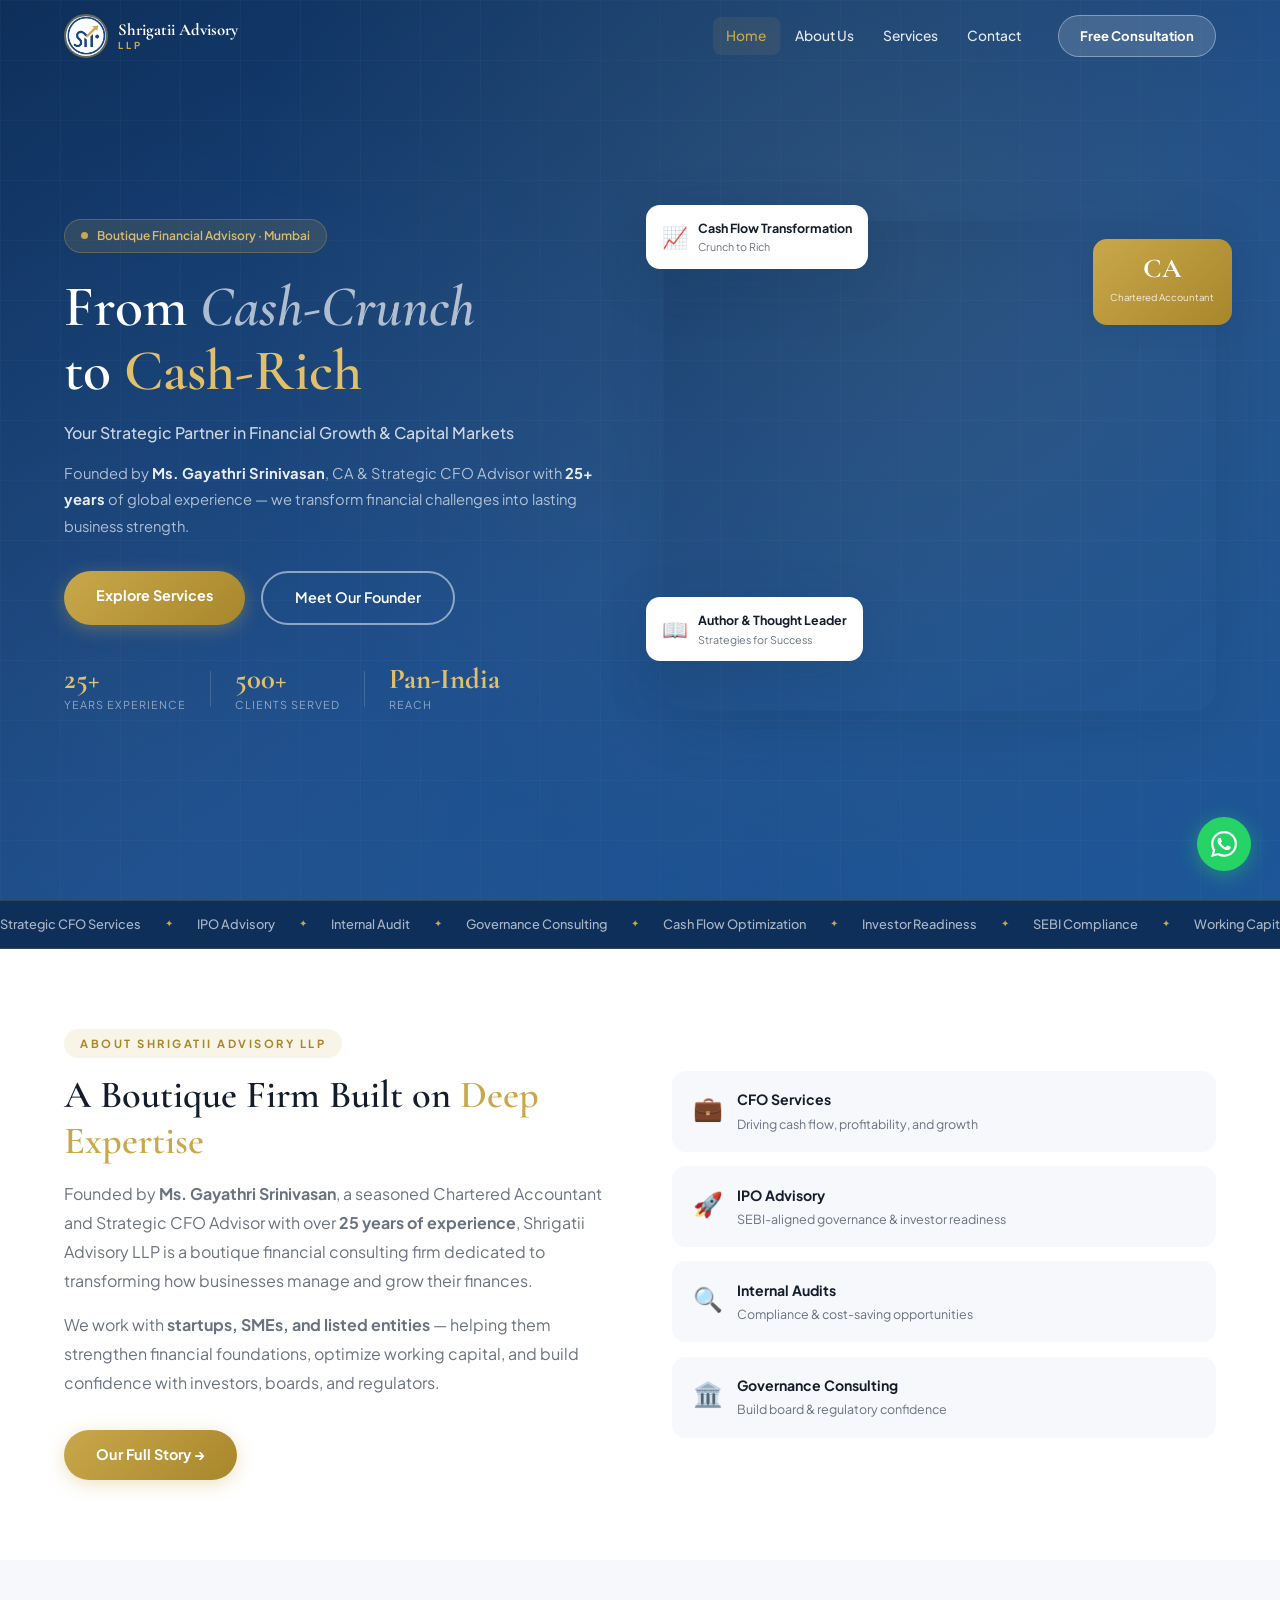
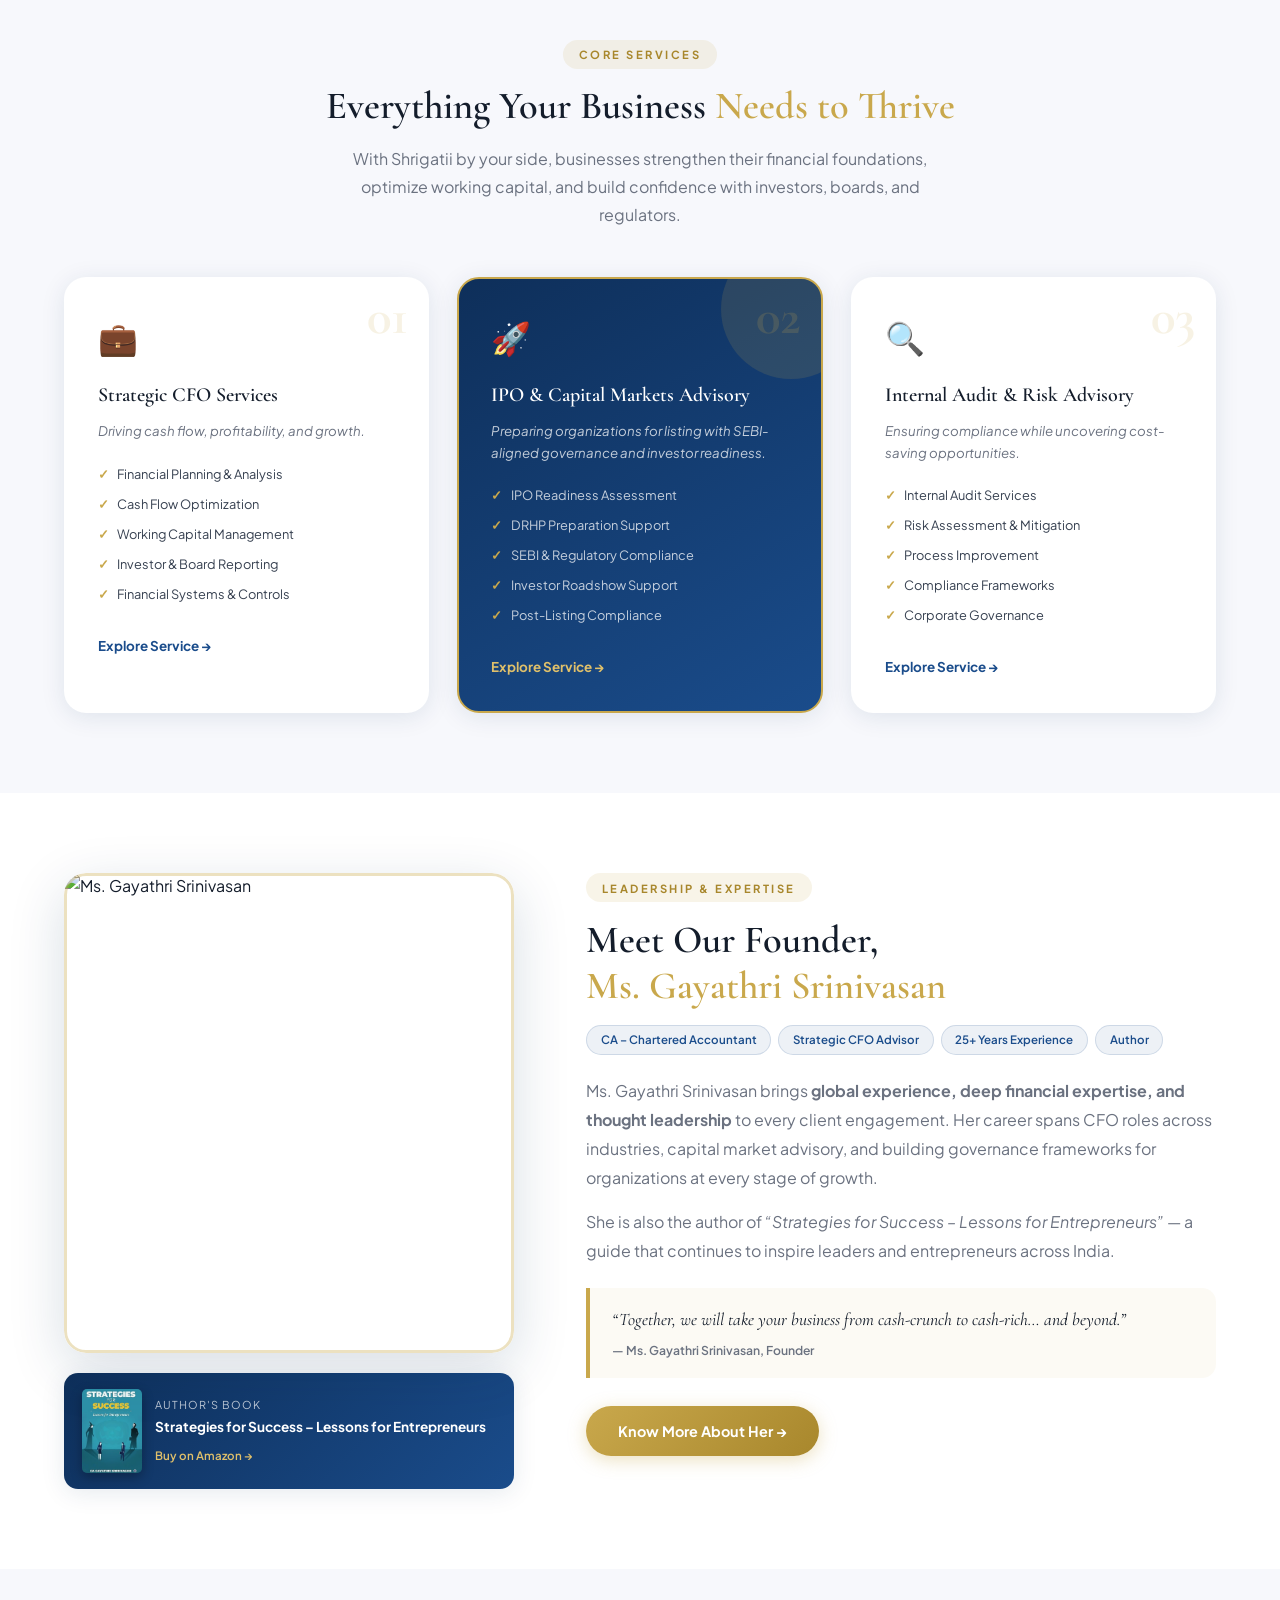
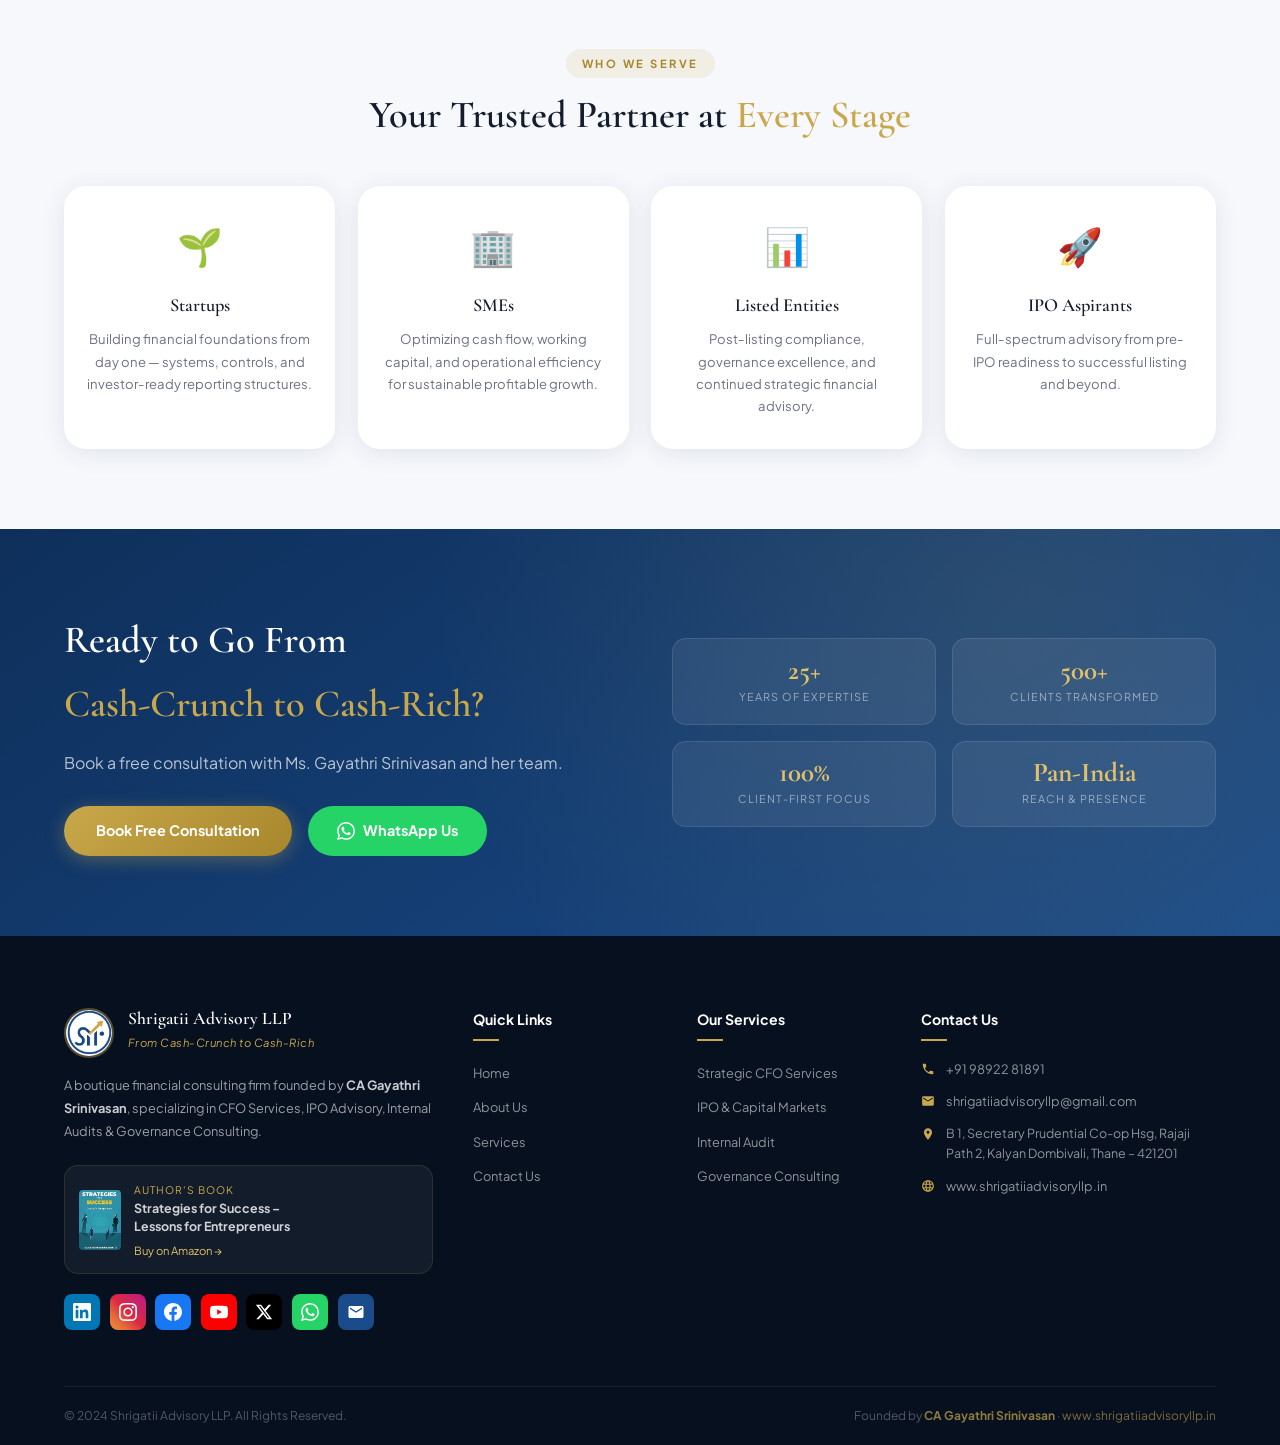
==== index.html @ d1592c11 "Add files via upload" ====
<!DOCTYPE html>
<html lang="en">
<head>
<meta charset="UTF-8">
<meta name="viewport" content="width=device-width, initial-scale=1.0">
<title>Shrigatii Advisory LLP | From Cash-Crunch to Cash-Rich</title>
<meta name="description" content="Boutique financial advisory by CA Gayathri Srinivasan. CFO Services, IPO Advisory, Internal Audit & Governance Consulting.">
<link rel="preconnect" href="https://fonts.googleapis.com">
<link href="https://fonts.googleapis.com/css2?family=Cormorant+Garamond:ital,wght@0,500;0,600;0,700;1,500;1,600&family=Plus+Jakarta+Sans:wght@300;400;500;600;700&display=swap" rel="stylesheet">
<link rel="stylesheet" href="style.css">
</head>
<body>
<nav class="navbar" id="navbar">
  <div class="nav-wrap">
    <a href="index.html" class="nav-logo">
      <img src="logo.png" alt="Shrigatii Advisory LLP" class="logo-img">
      <div class="logo-text">
        <span class="logo-main">Shrigatii Advisory</span>
        <span class="logo-sub">LLP</span>
      </div>
    </a>
    <nav class="nav-menu">
      <a href="index.html"    class="nav-link active">Home</a>
      <a href="about.html"    class="nav-link ">About Us</a>
      <a href="services.html" class="nav-link ">Services</a>
      <a href="contact.html"  class="nav-link ">Contact</a>
    </nav>
    <a href="contact.html" class="nav-cta">Free Consultation</a>
    <button class="nav-toggle" id="navToggle" aria-label="Open menu">
      <span></span><span></span><span></span>
    </button>
  </div>
  <div class="nav-drawer" id="navDrawer">
    <a href="index.html"    class="nav-link active">Home</a>
    <a href="about.html"    class="nav-link ">About Us</a>
    <a href="services.html" class="nav-link ">Services</a>
    <a href="contact.html"  class="nav-link ">Contact</a>
    <a href="contact.html"  class="nav-cta" style="margin-top:.5rem">Free Consultation</a>
  </div>
</nav>

<section class="hero">
  <div class="hero-backdrop"></div>
  <div class="hero-grid-lines"></div>
  <div class="hero-inner container">
    <div class="hero-left">
      <div class="hero-pill"><span class="pill-dot"></span>Boutique Financial Advisory &middot; Mumbai</div>
      <h1 class="hero-h1">From <em>Cash-Crunch</em><br>to <span class="h1-gold">Cash-Rich</span></h1>
      <p class="hero-sub">Your Strategic Partner in Financial Growth &amp; Capital Markets</p>
      <p class="hero-body">Founded by <strong>Ms. Gayathri Srinivasan</strong>, CA &amp; Strategic CFO Advisor with <strong>25+ years</strong> of global experience &mdash; we transform financial challenges into lasting business strength.</p>
      <div class="hero-btns">
        <a href="services.html" class="btn-gold">Explore Services</a>
        <a href="about.html" class="btn-ghost">Meet Our Founder</a>
      </div>
      <div class="hero-stats">
        <div class="hs-item"><span class="hs-num">25+</span><span class="hs-lbl">Years Experience</span></div>
        <div class="hs-sep"></div>
        <div class="hs-item"><span class="hs-num">500+</span><span class="hs-lbl">Clients Served</span></div>
        <div class="hs-sep"></div>
        <div class="hs-item"><span class="hs-num">Pan-India</span><span class="hs-lbl">Reach</span></div>
      </div>
    </div>
    <div class="hero-right">
      <div class="hero-visual">
        <div class="hv-main">
          <img src="https://images.unsplash.com/photo-1573497019940-1c28c88b4f3e?w=700&q=85" alt="Financial Advisory Expert" class="hv-img">
          <div class="hv-overlay"></div>
        </div>
        <div class="hv-card card-t"><div class="hvc-ico">📈</div><div class="hvc-t"><strong>Cash Flow Transformation</strong><span>Crunch to Rich</span></div></div>
        <div class="hv-card card-b"><div class="hvc-ico">📖</div><div class="hvc-t"><strong>Author & Thought Leader</strong><span>Strategies for Success</span></div></div>
        <div class="hv-badge"><span>CA</span><span>Chartered Accountant</span></div>
      </div>
    </div>
  </div>
</section>

<div class="marquee-strip"><div class="marquee-track">
  <span>Strategic CFO Services</span><span class="mdot">✦</span><span>IPO Advisory</span><span class="mdot">✦</span><span>Internal Audit</span><span class="mdot">✦</span><span>Governance Consulting</span><span class="mdot">✦</span><span>Cash Flow Optimization</span><span class="mdot">✦</span><span>Investor Readiness</span><span class="mdot">✦</span><span>SEBI Compliance</span><span class="mdot">✦</span><span>Working Capital Management</span><span class="mdot">✦</span><span>Strategic CFO Services</span><span class="mdot">✦</span><span>IPO Advisory</span><span class="mdot">✦</span><span>Internal Audit</span><span class="mdot">✦</span><span>Governance Consulting</span><span class="mdot">✦</span><span>Cash Flow Optimization</span><span class="mdot">✦</span><span>Investor Readiness</span><span class="mdot">✦</span><span>SEBI Compliance</span><span class="mdot">✦</span><span>Working Capital Management</span><span class="mdot">✦</span>
</div></div>

<section class="section" style="background:#fff">
  <div class="container as-grid">
    <div class="as-left reveal">
      <div class="eyebrow">About Shrigatii Advisory LLP</div>
      <h2 class="sec-title">A Boutique Firm Built on <span class="gold">Deep Expertise</span></h2>
      <p>Founded by <strong>Ms. Gayathri Srinivasan</strong>, a seasoned Chartered Accountant and Strategic CFO Advisor with over <strong>25 years of experience</strong>, Shrigatii Advisory LLP is a boutique financial consulting firm dedicated to transforming how businesses manage and grow their finances.</p>
      <p style="margin-top:1rem">We work with <strong>startups, SMEs, and listed entities</strong> — helping them strengthen financial foundations, optimize working capital, and build confidence with investors, boards, and regulators.</p>
      <a href="about.html" class="btn-gold" style="margin-top:2rem;display:inline-block">Our Full Story &rarr;</a>
    </div>
    <div class="as-right reveal">
      <div class="pillars">
        <div class="pillar"><div class="p-ico">💼</div><div class="p-txt"><strong>CFO Services</strong><span>Driving cash flow, profitability, and growth</span></div></div>
        <div class="pillar"><div class="p-ico">🚀</div><div class="p-txt"><strong>IPO Advisory</strong><span>SEBI-aligned governance &amp; investor readiness</span></div></div>
        <div class="pillar"><div class="p-ico">🔍</div><div class="p-txt"><strong>Internal Audits</strong><span>Compliance &amp; cost-saving opportunities</span></div></div>
        <div class="pillar"><div class="p-ico">🏛️</div><div class="p-txt"><strong>Governance Consulting</strong><span>Build board &amp; regulatory confidence</span></div></div>
      </div>
    </div>
  </div>
</section>

<section class="section" style="background:var(--off)">
  <div class="container">
    <div class="center">
      <div class="eyebrow">Core Services</div>
      <h2 class="sec-title">Everything Your Business <span class="gold">Needs to Thrive</span></h2>
      <p class="sec-sub">With Shrigatii by your side, businesses strengthen their financial foundations, optimize working capital, and build confidence with investors, boards, and regulators.</p>
    </div>
    <div class="svc-grid">
      <div class="svc-card reveal"><div class="svc-num">01</div><div class="svc-ico">💼</div><h3>Strategic CFO Services</h3><p class="svc-tag">Driving cash flow, profitability, and growth.</p><ul class="svc-list"><li>Financial Planning &amp; Analysis</li><li>Cash Flow Optimization</li><li>Working Capital Management</li><li>Investor &amp; Board Reporting</li><li>Financial Systems &amp; Controls</li></ul><a href="services.html#cfo" class="svc-link">Explore Service &rarr;</a></div>
      <div class="svc-card svc-feat reveal"><div class="svc-glow"></div><div class="svc-num">02</div><div class="svc-ico">🚀</div><h3>IPO &amp; Capital Markets Advisory</h3><p class="svc-tag">Preparing organizations for listing with SEBI-aligned governance and investor readiness.</p><ul class="svc-list"><li>IPO Readiness Assessment</li><li>DRHP Preparation Support</li><li>SEBI &amp; Regulatory Compliance</li><li>Investor Roadshow Support</li><li>Post-Listing Compliance</li></ul><a href="services.html#ipo" class="svc-link">Explore Service &rarr;</a></div>
      <div class="svc-card reveal"><div class="svc-num">03</div><div class="svc-ico">🔍</div><h3>Internal Audit &amp; Risk Advisory</h3><p class="svc-tag">Ensuring compliance while uncovering cost-saving opportunities.</p><ul class="svc-list"><li>Internal Audit Services</li><li>Risk Assessment &amp; Mitigation</li><li>Process Improvement</li><li>Compliance Frameworks</li><li>Corporate Governance</li></ul><a href="services.html#audit" class="svc-link">Explore Service &rarr;</a></div>
    </div>
  </div>
</section>

<section class="section" style="background:#fff">
  <div class="container founder-grid">
    <div class="reveal">
      <div class="fi-wrap"><img src="https://images.unsplash.com/photo-1594744803329-e58b31de8bf5?w=600&q=85" alt="Ms. Gayathri Srinivasan"><div class="fi-border"></div></div>
      <div class="book-card">
        <img src="book.png" alt="Strategies for Success" class="book-img">
        <div class="book-info"><span>Author&apos;s Book</span><strong>Strategies for Success &ndash; Lessons for Entrepreneurs</strong><a href="https://www.amazon.in/dp/8119223527" target="_blank">Buy on Amazon &rarr;</a></div>
      </div>
    </div>
    <div class="founder-content reveal">
      <div class="eyebrow">Leadership &amp; Expertise</div>
      <h2 class="sec-title">Meet Our Founder,<br><span class="gold">Ms. Gayathri Srinivasan</span></h2>
      <div class="cred-tags"><span class="ctag">CA &ndash; Chartered Accountant</span><span class="ctag">Strategic CFO Advisor</span><span class="ctag">25+ Years Experience</span><span class="ctag">Author</span></div>
      <p>Ms. Gayathri Srinivasan brings <strong>global experience, deep financial expertise, and thought leadership</strong> to every client engagement. Her career spans CFO roles across industries, capital market advisory, and building governance frameworks for organizations at every stage of growth.</p>
      <p style="margin-top:1rem">She is also the author of <em>&ldquo;Strategies for Success &ndash; Lessons for Entrepreneurs&rdquo;</em> &mdash; a guide that continues to inspire leaders and entrepreneurs across India.</p>
      <blockquote class="founder-quote">&ldquo;Together, we will take your business from cash-crunch to cash-rich&hellip; and beyond.&rdquo;<cite>&mdash; Ms. Gayathri Srinivasan, Founder</cite></blockquote>
      <a href="about.html" class="btn-gold">Know More About Her &rarr;</a>
    </div>
  </div>
</section>

<section class="section" style="background:var(--off)">
  <div class="container">
    <div class="center"><div class="eyebrow">Who We Serve</div><h2 class="sec-title">Your Trusted Partner at <span class="gold">Every Stage</span></h2></div>
    <div class="serve-grid">
      <div class="serve-card reveal"><div class="srvc-ico">🌱</div><h3>Startups</h3><p>Building financial foundations from day one — systems, controls, and investor-ready reporting structures.</p></div>
      <div class="serve-card reveal"><div class="srvc-ico">🏢</div><h3>SMEs</h3><p>Optimizing cash flow, working capital, and operational efficiency for sustainable profitable growth.</p></div>
      <div class="serve-card reveal"><div class="srvc-ico">📊</div><h3>Listed Entities</h3><p>Post-listing compliance, governance excellence, and continued strategic financial advisory.</p></div>
      <div class="serve-card reveal"><div class="srvc-ico">🚀</div><h3>IPO Aspirants</h3><p>Full-spectrum advisory from pre-IPO readiness to successful listing and beyond.</p></div>
    </div>
  </div>
</section>

<section class="cta-sec">
  <div class="container cta-grid">
    <div class="cta-left reveal">
      <h2>Ready to Go From<br><span class="gold">Cash-Crunch to Cash-Rich?</span></h2>
      <p>Book a free consultation with Ms. Gayathri Srinivasan and her team.</p>
      <div class="cta-btns">
        <a href="contact.html" class="btn-gold">Book Free Consultation</a>
        <a href="https://wa.me/919892281891" target="_blank" class="btn-wa"><svg viewBox="0 0 24 24" style="width:18px;height:18px;fill:#fff;flex-shrink:0"><path d="M17.472 14.382c-.297-.149-1.758-.867-2.03-.967-.273-.099-.471-.148-.67.15-.197.297-.767.966-.94 1.164-.173.199-.347.223-.644.075-.297-.15-1.255-.463-2.39-1.475-.883-.788-1.48-1.761-1.653-2.059-.173-.297-.018-.458.13-.606.134-.133.298-.347.446-.52.149-.174.198-.298.298-.497.099-.198.05-.371-.025-.52-.075-.149-.669-1.612-.916-2.207-.242-.579-.487-.5-.669-.51-.173-.008-.371-.01-.57-.01-.198 0-.52.074-.792.372-.272.297-1.04 1.016-1.04 2.479 0 1.462 1.065 2.875 1.213 3.074.149.198 2.096 3.2 5.077 4.487.709.306 1.262.489 1.694.625.712.227 1.36.195 1.871.118.571-.085 1.758-.719 2.006-1.413.248-.694.248-1.289.173-1.413-.074-.124-.272-.198-.57-.347m-5.421 7.403h-.004a9.87 9.87 0 01-5.031-1.378l-.361-.214-3.741.982.998-3.648-.235-.374a9.86 9.86 0 01-1.51-5.26c.001-5.45 4.436-9.884 9.888-9.884 2.64 0 5.122 1.03 6.988 2.898a9.825 9.825 0 012.893 6.994c-.003 5.45-4.437 9.884-9.885 9.884m8.413-18.297A11.815 11.815 0 0012.05 0C5.495 0 .16 5.335.157 11.892c0 2.096.547 4.142 1.588 5.945L.057 24l6.305-1.654a11.882 11.882 0 005.683 1.448h.005c6.554 0 11.89-5.335 11.893-11.893a11.821 11.821 0 00-3.48-8.413z"/></svg>WhatsApp Us</a>
      </div>
    </div>
    <div class="cta-right reveal">
      <div class="cta-stats">
        <div class="cs-item"><span class="cs-num">25+</span><span class="cs-lbl">Years of Expertise</span></div>
        <div class="cs-item"><span class="cs-num">500+</span><span class="cs-lbl">Clients Transformed</span></div>
        <div class="cs-item"><span class="cs-num">100%</span><span class="cs-lbl">Client-First Focus</span></div>
        <div class="cs-item"><span class="cs-num">Pan-India</span><span class="cs-lbl">Reach &amp; Presence</span></div>
      </div>
    </div>
  </div>
</section>

<footer class="site-footer">
  <div class="container">
    <div class="footer-grid">
      <div class="fg-brand">
        <div class="footer-logo-row">
          <img src="logo.png" alt="Shrigatii Advisory LLP" class="footer-logo-img">
          <div>
            <span class="footer-brand-name">Shrigatii Advisory LLP</span>
            <span class="footer-brand-tag">From Cash-Crunch to Cash-Rich</span>
          </div>
        </div>
        <p class="footer-desc">A boutique financial consulting firm founded by <strong style="color:rgba(255,255,255,.78)">CA Gayathri Srinivasan</strong>, specializing in CFO Services, IPO Advisory, Internal Audits &amp; Governance Consulting.</p>
        <div class="footer-book">
          <img src="book.png" alt="Strategies for Success" class="footer-book-img">
          <div class="footer-book-text">
            <span>Author&apos;s Book</span>
            <strong>Strategies for Success &ndash;<br>Lessons for Entrepreneurs</strong>
            <a href="https://www.amazon.in/dp/8119223527" target="_blank" rel="noopener">Buy on Amazon &rarr;</a>
          </div>
        </div>
        <div class="footer-socials">
          <a href="https://linkedin.com" target="_blank" class="fsoc fsoc-li" title="LinkedIn"><svg viewBox="0 0 24 24"><path d="M20.447 20.452h-3.554v-5.569c0-1.328-.027-3.037-1.852-3.037-1.853 0-2.136 1.445-2.136 2.939v5.667H9.351V9h3.414v1.561h.046c.477-.9 1.637-1.85 3.37-1.85 3.601 0 4.267 2.37 4.267 5.455v6.286zM5.337 7.433a2.062 2.062 0 01-2.063-2.065 2.064 2.064 0 112.063 2.065zm1.782 13.019H3.555V9h3.564v11.452zM22.225 0H1.771C.792 0 0 .774 0 1.729v20.542C0 23.227.792 24 1.771 24h20.451C23.2 24 24 23.227 24 22.271V1.729C24 .774 23.2 0 22.222 0h.003z"/></svg></a>
          <a href="https://instagram.com" target="_blank" class="fsoc fsoc-ig" title="Instagram"><svg viewBox="0 0 24 24"><path d="M12 2.163c3.204 0 3.584.012 4.85.07 3.252.148 4.771 1.691 4.919 4.919.058 1.265.069 1.645.069 4.849 0 3.205-.012 3.584-.069 4.849-.149 3.225-1.664 4.771-4.919 4.919-1.266.058-1.644.07-4.85.07-3.204 0-3.584-.012-4.849-.07-3.26-.149-4.771-1.699-4.919-4.92-.058-1.265-.07-1.644-.07-4.849 0-3.204.013-3.583.07-4.849.149-3.227 1.664-4.771 4.919-4.919 1.266-.057 1.645-.069 4.849-.069zM12 0C8.741 0 8.333.014 7.053.072 2.695.272.273 2.69.073 7.052.014 8.333 0 8.741 0 12c0 3.259.014 3.668.072 4.948.2 4.358 2.618 6.78 6.98 6.98C8.333 23.986 8.741 24 12 24c3.259 0 3.668-.014 4.948-.072 4.354-.2 6.782-2.618 6.979-6.98.059-1.28.073-1.689.073-4.948 0-3.259-.014-3.667-.072-4.947-.196-4.354-2.617-6.78-6.979-6.98C15.668.014 15.259 0 12 0zm0 5.838a6.162 6.162 0 100 12.324 6.162 6.162 0 000-12.324zM12 16a4 4 0 110-8 4 4 0 010 8zm6.406-11.845a1.44 1.44 0 100 2.881 1.44 1.44 0 000-2.881z"/></svg></a>
          <a href="https://facebook.com" target="_blank" class="fsoc fsoc-fb" title="Facebook"><svg viewBox="0 0 24 24"><path d="M24 12.073c0-6.627-5.373-12-12-12s-12 5.373-12 12c0 5.99 4.388 10.954 10.125 11.854v-8.385H7.078v-3.47h3.047V9.43c0-3.007 1.792-4.669 4.533-4.669 1.312 0 2.686.235 2.686.235v2.953H15.83c-1.491 0-1.956.925-1.956 1.874v2.25h3.328l-.532 3.47h-2.796v8.385C19.612 23.027 24 18.062 24 12.073z"/></svg></a>
          <a href="https://youtube.com" target="_blank" class="fsoc fsoc-yt" title="YouTube"><svg viewBox="0 0 24 24"><path d="M23.495 6.205a3.007 3.007 0 00-2.088-2.088c-1.87-.501-9.396-.501-9.396-.501s-7.507-.01-9.396.501A3.007 3.007 0 00.527 6.205a31.247 31.247 0 00-.522 5.805 31.247 31.247 0 00.522 5.783 3.007 3.007 0 002.088 2.088c1.868.502 9.396.502 9.396.502s7.506 0 9.396-.502a3.007 3.007 0 002.088-2.088 31.247 31.247 0 00.5-5.783 31.247 31.247 0 00-.5-5.805zM9.609 15.601V8.408l6.264 3.602z"/></svg></a>
          <a href="https://twitter.com" target="_blank" class="fsoc fsoc-tw" title="X / Twitter"><svg viewBox="0 0 24 24"><path d="M18.244 2.25h3.308l-7.227 8.26 8.502 11.24H16.17l-5.214-6.817L4.99 21.75H1.68l7.73-8.835L1.254 2.25H8.08l4.713 6.231zm-1.161 17.52h1.833L7.084 4.126H5.117z"/></svg></a>
          <a href="https://wa.me/919892281891" target="_blank" class="fsoc fsoc-wa" title="WhatsApp"><svg viewBox="0 0 24 24"><path d="M17.472 14.382c-.297-.149-1.758-.867-2.03-.967-.273-.099-.471-.148-.67.15-.197.297-.767.966-.94 1.164-.173.199-.347.223-.644.075-.297-.15-1.255-.463-2.39-1.475-.883-.788-1.48-1.761-1.653-2.059-.173-.297-.018-.458.13-.606.134-.133.298-.347.446-.52.149-.174.198-.298.298-.497.099-.198.05-.371-.025-.52-.075-.149-.669-1.612-.916-2.207-.242-.579-.487-.5-.669-.51-.173-.008-.371-.01-.57-.01-.198 0-.52.074-.792.372-.272.297-1.04 1.016-1.04 2.479 0 1.462 1.065 2.875 1.213 3.074.149.198 2.096 3.2 5.077 4.487.709.306 1.262.489 1.694.625.712.227 1.36.195 1.871.118.571-.085 1.758-.719 2.006-1.413.248-.694.248-1.289.173-1.413-.074-.124-.272-.198-.57-.347m-5.421 7.403h-.004a9.87 9.87 0 01-5.031-1.378l-.361-.214-3.741.982.998-3.648-.235-.374a9.86 9.86 0 01-1.51-5.26c.001-5.45 4.436-9.884 9.888-9.884 2.64 0 5.122 1.03 6.988 2.898a9.825 9.825 0 012.893 6.994c-.003 5.45-4.437 9.884-9.885 9.884m8.413-18.297A11.815 11.815 0 0012.05 0C5.495 0 .16 5.335.157 11.892c0 2.096.547 4.142 1.588 5.945L.057 24l6.305-1.654a11.882 11.882 0 005.683 1.448h.005c6.554 0 11.89-5.335 11.893-11.893a11.821 11.821 0 00-3.48-8.413z"/></svg></a>
          <a href="mailto:shrigatiiadvisoryllp@gmail.com" class="fsoc fsoc-em" title="Email"><svg viewBox="0 0 24 24"><path d="M20 4H4c-1.1 0-2 .9-2 2v12c0 1.1.9 2 2 2h16c1.1 0 2-.9 2-2V6c0-1.1-.9-2-2-2zm0 4l-8 5-8-5V6l8 5 8-5v2z"/></svg></a>
        </div>
      </div>
      <div class="fg-col"><h4>Quick Links</h4><ul><li><a href="index.html">Home</a></li><li><a href="about.html">About Us</a></li><li><a href="services.html">Services</a></li><li><a href="contact.html">Contact Us</a></li></ul></div>
      <div class="fg-col"><h4>Our Services</h4><ul><li><a href="services.html#cfo">Strategic CFO Services</a></li><li><a href="services.html#ipo">IPO &amp; Capital Markets</a></li><li><a href="services.html#audit">Internal Audit</a></li><li><a href="services.html#governance">Governance Consulting</a></li></ul></div>
      <div class="fg-col"><h4>Contact Us</h4><div class="fg-contact">
        <div class="fc-item"><svg viewBox="0 0 24 24"><path d="M6.62 10.79c1.44 2.83 3.76 5.14 6.59 6.59l2.2-2.2c.27-.27.67-.36 1.02-.24 1.12.37 2.33.57 3.57.57.55 0 1 .45 1 1V20c0 .55-.45 1-1 1-9.39 0-17-7.61-17-17 0-.55.45-1 1-1h3.5c.55 0 1 .45 1 1 0 1.25.2 2.45.57 3.57.11.35.03.74-.25 1.02l-2.2 2.2z"/></svg><a href="tel:+919892281891">+91 98922 81891</a></div>
        <div class="fc-item"><svg viewBox="0 0 24 24"><path d="M20 4H4c-1.1 0-2 .9-2 2v12c0 1.1.9 2 2 2h16c1.1 0 2-.9 2-2V6c0-1.1-.9-2-2-2zm0 4l-8 5-8-5V6l8 5 8-5v2z"/></svg><a href="mailto:shrigatiiadvisoryllp@gmail.com">shrigatiiadvisoryllp@gmail.com</a></div>
        <div class="fc-item"><svg viewBox="0 0 24 24"><path d="M12 2C8.13 2 5 5.13 5 9c0 5.25 7 13 7 13s7-7.75 7-13c0-3.87-3.13-7-7-7zm0 9.5c-1.38 0-2.5-1.12-2.5-2.5s1.12-2.5 2.5-2.5 2.5 1.12 2.5 2.5-1.12 2.5-2.5 2.5z"/></svg><span>B 1, Secretary Prudential Co-op Hsg, Rajaji Path 2, Kalyan Dombivali, Thane &ndash; 421201</span></div>
        <div class="fc-item"><svg viewBox="0 0 24 24"><path d="M11.99 2C6.47 2 2 6.48 2 12s4.47 10 9.99 10C17.52 22 22 17.52 22 12S17.52 2 11.99 2zm6.93 6h-2.95a15.65 15.65 0 00-1.38-3.56A8.03 8.03 0 0118.92 8zM12 4.04c.83 1.2 1.48 2.53 1.91 3.96h-3.82c.43-1.43 1.08-2.76 1.91-3.96zM4.26 14C4.1 13.36 4 12.69 4 12s.1-1.36.26-2h3.38c-.08.66-.14 1.32-.14 2 0 .68.06 1.34.14 2H4.26zm.82 2h2.95c.32 1.25.78 2.45 1.38 3.56A7.987 7.987 0 015.08 16zm2.95-8H5.08a7.987 7.987 0 014.33-3.56A15.65 15.65 0 008.03 8zM12 19.96c-.83-1.2-1.48-2.53-1.91-3.96h3.82c-.43 1.43-1.08 2.76-1.91 3.96zM14.34 14H9.66c-.09-.66-.16-1.32-.16-2 0-.68.07-1.35.16-2h4.68c.09.65.16 1.32.16 2 0 .68-.07 1.34-.16 2zm.25 5.56c.6-1.11 1.06-2.31 1.38-3.56h2.95a8.03 8.03 0 01-4.33 3.56zM16.36 14c.08-.66.14-1.32.14-2 0-.68-.06-1.34-.14-2h3.38c.16.64.26 1.31.26 2s-.1 1.36-.26 2h-3.38z"/></svg><a href="http://www.shrigatiiadvisoryllp.in" target="_blank">www.shrigatiiadvisoryllp.in</a></div>
      </div></div>
    </div>
  </div>
  <div class="footer-bar"><div class="container"><div class="footer-bar-inner">
    <span>&copy; 2024 Shrigatii Advisory LLP. All Rights Reserved.</span>
    <span>Founded by <strong style="color:rgba(201,168,76,.7)">CA Gayathri Srinivasan</strong> &middot; <a href="http://www.shrigatiiadvisoryllp.in" target="_blank">www.shrigatiiadvisoryllp.in</a></span>
  </div></div></div>
</footer>
<a href="https://wa.me/919892281891" class="wa-float" target="_blank" title="WhatsApp">
  <svg viewBox="0 0 24 24"><path d="M17.472 14.382c-.297-.149-1.758-.867-2.03-.967-.273-.099-.471-.148-.67.15-.197.297-.767.966-.94 1.164-.173.199-.347.223-.644.075-.297-.15-1.255-.463-2.39-1.475-.883-.788-1.48-1.761-1.653-2.059-.173-.297-.018-.458.13-.606.134-.133.298-.347.446-.52.149-.174.198-.298.298-.497.099-.198.05-.371-.025-.52-.075-.149-.669-1.612-.916-2.207-.242-.579-.487-.5-.669-.51-.173-.008-.371-.01-.57-.01-.198 0-.52.074-.792.372-.272.297-1.04 1.016-1.04 2.479 0 1.462 1.065 2.875 1.213 3.074.149.198 2.096 3.2 5.077 4.487.709.306 1.262.489 1.694.625.712.227 1.36.195 1.871.118.571-.085 1.758-.719 2.006-1.413.248-.694.248-1.289.173-1.413-.074-.124-.272-.198-.57-.347m-5.421 7.403h-.004a9.87 9.87 0 01-5.031-1.378l-.361-.214-3.741.982.998-3.648-.235-.374a9.86 9.86 0 01-1.51-5.26c.001-5.45 4.436-9.884 9.888-9.884 2.64 0 5.122 1.03 6.988 2.898a9.825 9.825 0 012.893 6.994c-.003 5.45-4.437 9.884-9.885 9.884m8.413-18.297A11.815 11.815 0 0012.05 0C5.495 0 .16 5.335.157 11.892c0 2.096.547 4.142 1.588 5.945L.057 24l6.305-1.654a11.882 11.882 0 005.683 1.448h.005c6.554 0 11.89-5.335 11.893-11.893a11.821 11.821 0 00-3.48-8.413z"/></svg>
</a>
<script src="main.js"></script>
</body>
</html>
---- style.css ----
/* =============================================
   SHRIGATII ADVISORY LLP
   Cormorant Garamond + Plus Jakarta Sans
   Navy #1A4C8B  |  Gold #C9A84C
   ============================================= */

:root {
  --blue:    #1A4C8B;
  --blue-dk: #0e2f5a;
  --blue-md: #1e5799;
  --gold:    #C9A84C;
  --gold-lt: #e0c06a;
  --gold-dk: #a8872c;
  --white:   #ffffff;
  --off:     #f7f8fc;
  --gray:    #6b7280;
  --gray-dk: #374151;
  --text:    #141d2b;
  --sh:      0 4px 24px rgba(14,47,90,.10);
  --sh-lg:   0 16px 56px rgba(14,47,90,.16);
  --r:       14px;
  --r-lg:    22px;
  --tr:      all .3s cubic-bezier(.4,0,.2,1);
}

*{margin:0;padding:0;box-sizing:border-box}
html{scroll-behavior:smooth}
body{font-family:'Plus Jakarta Sans',sans-serif;color:var(--text);background:#fff;line-height:1.65;overflow-x:hidden}
img{max-width:100%;display:block}
a{text-decoration:none;color:inherit}
ul{list-style:none}
.container{max-width:1200px;margin:0 auto;padding:0 1.5rem}
.section{padding:5rem 0}
.gold{color:var(--gold)}

/* ── EYEBROW ── */
.eyebrow{display:inline-block;background:rgba(201,168,76,.13);color:var(--gold-dk);font-size:.7rem;font-weight:700;letter-spacing:2.5px;text-transform:uppercase;padding:.33rem 1rem;border-radius:50px;margin-bottom:.9rem}
.eyebrow-light{background:rgba(201,168,76,.18);color:var(--gold-lt)}

/* ── SECTION TITLE ── */
.sec-title{font-family:'Cormorant Garamond',serif;font-size:clamp(1.8rem,3vw,2.7rem);color:var(--text);line-height:1.2;margin-bottom:1rem;font-weight:600}
.sec-title.white{color:#fff}
.sec-sub{color:var(--gray);font-size:1rem;max-width:600px;margin:0 auto 3rem;text-align:center;line-height:1.75}
.center{text-align:center}
.center .eyebrow{display:inline-block}

/* ── BUTTONS ── */
.btn-gold{display:inline-block;background:linear-gradient(135deg,var(--gold),var(--gold-dk));color:#fff;font-weight:700;padding:.82rem 2rem;border-radius:50px;transition:var(--tr);box-shadow:0 4px 18px rgba(201,168,76,.35);font-size:.9rem;border:none;cursor:pointer;font-family:inherit}
.btn-gold:hover{transform:translateY(-2px);box-shadow:0 8px 28px rgba(201,168,76,.5);filter:brightness(1.07)}
.btn-ghost{display:inline-block;border:2px solid rgba(255,255,255,.5);color:#fff;font-weight:600;padding:.8rem 2rem;border-radius:50px;transition:var(--tr);font-size:.9rem}
.btn-ghost:hover{background:rgba(255,255,255,.12);border-color:#fff}
.btn-ghost-dark{display:inline-block;border:2px solid var(--blue);color:var(--blue);font-weight:600;padding:.8rem 2rem;border-radius:50px;transition:var(--tr);font-size:.9rem}
.btn-ghost-dark:hover{background:var(--blue);color:#fff}
.btn-wa{display:inline-flex;align-items:center;gap:.5rem;background:#25d366;color:#fff;font-weight:700;padding:.82rem 1.8rem;border-radius:50px;transition:var(--tr);font-size:.9rem}
.btn-wa:hover{background:#1ebe5d;transform:translateY(-2px)}

/* ══════════════════════════════════════
   NAVBAR  (fully fixed, truly responsive)
   ══════════════════════════════════════ */
.navbar {
  position: fixed;
  top: 0; left: 0; right: 0;
  z-index: 1000;
  transition: var(--tr);
  background: transparent;
}
.navbar.scrolled {
  background: #fff;
  box-shadow: 0 2px 20px rgba(0,0,0,.08);
}

.nav-wrap {
  max-width: 1200px;
  margin: 0 auto;
  padding: 0 1.5rem;
  height: 72px;
  display: flex;
  align-items: center;
  gap: 1rem;
}

/* Logo */
.nav-logo {
  display: flex;
  align-items: center;
  gap: .65rem;
  flex-shrink: 0;
  text-decoration: none;
}
.logo-img {
  width: 44px; height: 44px;
  border-radius: 50%;
  object-fit: cover;
  border: 2px solid rgba(201,168,76,.45);
  flex-shrink: 0;
}
.logo-text { display: flex; flex-direction: column; line-height: 1 }
.logo-main {
  font-family: 'Cormorant Garamond', serif;
  font-size: 1.05rem;
  font-weight: 700;
  color: #fff;
  transition: color .3s;
  white-space: nowrap;
}
.logo-sub {
  font-size: .6rem;
  font-weight: 700;
  color: var(--gold);
  letter-spacing: 3px;
  text-transform: uppercase;
  margin-top: 2px;
}
.navbar.scrolled .logo-main { color: var(--blue); }

/* Desktop links */
.nav-menu {
  display: flex;
  align-items: center;
  gap: .1rem;
  margin-left: auto;
}
.nav-link {
  font-size: .86rem;
  font-weight: 500;
  color: rgba(255,255,255,.88);
  padding: .46rem .85rem;
  border-radius: 8px;
  transition: var(--tr);
  white-space: nowrap;
}
.nav-link:hover,
.nav-link.active {
  color: var(--gold);
  background: rgba(201,168,76,.1);
}
.navbar.scrolled .nav-link { color: var(--gray-dk); }
.navbar.scrolled .nav-link:hover,
.navbar.scrolled .nav-link.active { color: var(--blue); background: rgba(26,76,139,.07); }

/* CTA button */
.nav-cta {
  display: inline-block;
  background: var(--gold);
  color: #fff;
  font-size: .82rem;
  font-weight: 700;
  padding: .55rem 1.3rem;
  border-radius: 50px;
  white-space: nowrap;
  transition: var(--tr);
  flex-shrink: 0;
  margin-left: .5rem;
}
.nav-cta:hover { background: var(--gold-dk); transform: translateY(-1px); }
.navbar:not(.scrolled) .nav-cta { background: rgba(255,255,255,.15); border: 1.5px solid rgba(255,255,255,.35); }
.navbar:not(.scrolled) .nav-cta:hover { background: var(--gold); border-color: var(--gold); }

/* Hamburger */
.nav-toggle {
  display: none;
  flex-direction: column;
  gap: 5px;
  background: none;
  border: none;
  cursor: pointer;
  padding: .35rem;
  margin-left: auto;
  flex-shrink: 0;
}
.nav-toggle span {
  display: block;
  width: 22px; height: 2px;
  background: #fff;
  border-radius: 2px;
  transition: var(--tr);
}
.navbar.scrolled .nav-toggle span { background: var(--text); }
.nav-toggle.open span:nth-child(1) { transform: translateY(7px) rotate(45deg); }
.nav-toggle.open span:nth-child(2) { opacity: 0; }
.nav-toggle.open span:nth-child(3) { transform: translateY(-7px) rotate(-45deg); }

/* Mobile drawer */
.nav-drawer {
  display: none;
  position: fixed;
  top: 72px; left: 0; right: 0;
  background: var(--blue-dk);
  padding: 1.5rem;
  flex-direction: column;
  gap: .4rem;
  box-shadow: 0 12px 40px rgba(0,0,0,.3);
  z-index: 999;
  border-top: 1px solid rgba(201,168,76,.2);
}
.nav-drawer.open { display: flex; }
.nav-drawer .nav-link {
  color: rgba(255,255,255,.85);
  padding: .75rem 1rem;
  border-radius: 8px;
  font-size: .95rem;
}
.nav-drawer .nav-link:hover,
.nav-drawer .nav-link.active { color: var(--gold); background: rgba(201,168,76,.1); }
.nav-drawer .nav-cta {
  margin-top: .5rem;
  text-align: center;
  background: var(--gold);
  border: none;
  padding: .85rem;
  font-size: .95rem;
}

/* ══════════════════════════════════════
   HERO
   ══════════════════════════════════════ */
.hero {
  min-height: 100vh;
  background: linear-gradient(145deg, var(--blue-dk) 0%, var(--blue) 55%, var(--blue-md) 100%);
  position: relative;
  overflow: hidden;
  display: flex;
  align-items: center;
}
.hero-backdrop {
  position: absolute; inset: 0;
  background: radial-gradient(circle at 70% 30%, rgba(201,168,76,.12), transparent 60%),
              radial-gradient(circle at 10% 80%, rgba(255,255,255,.04), transparent 50%);
  pointer-events: none;
}
.hero-grid-lines {
  position: absolute; inset: 0;
  background-image: linear-gradient(rgba(255,255,255,.025) 1px, transparent 1px),
                    linear-gradient(90deg, rgba(255,255,255,.025) 1px, transparent 1px);
  background-size: 60px 60px;
  pointer-events: none;
}
.hero-inner {
  position: relative; z-index: 1;
  display: grid;
  grid-template-columns: 1fr 1fr;
  gap: 3rem;
  align-items: center;
  padding-top: 5rem;
  padding-bottom: 3rem;
  width: 100%;
}
.hero-pill {
  display: inline-flex;
  align-items: center;
  gap: .55rem;
  background: rgba(201,168,76,.15);
  border: 1px solid rgba(201,168,76,.3);
  color: rgba(224,192,106,.95);
  font-size: .75rem;
  font-weight: 600;
  padding: .38rem 1rem;
  border-radius: 50px;
  margin-bottom: 1.4rem;
}
.pill-dot {
  width: 7px; height: 7px;
  background: var(--gold);
  border-radius: 50%;
  animation: blink 1.5s infinite;
}
@keyframes blink { 0%,100%{opacity:1} 50%{opacity:.3} }
.hero-h1 {
  font-family: 'Cormorant Garamond', serif;
  font-size: clamp(2.4rem, 4.5vw, 3.8rem);
  color: #fff;
  line-height: 1.12;
  margin-bottom: 1rem;
  font-weight: 600;
}
.hero-h1 em { font-style: italic; color: rgba(255,255,255,.65); }
.h1-gold { color: var(--gold-lt); }
.hero-sub { font-size: 1rem; color: rgba(255,255,255,.78); font-weight: 500; margin-bottom: .85rem; }
.hero-body { font-size: .92rem; color: rgba(255,255,255,.65); line-height: 1.8; margin-bottom: 2rem; }
.hero-body strong { color: rgba(255,255,255,.9); }
.hero-btns { display: flex; gap: 1rem; flex-wrap: wrap; margin-bottom: 2.5rem; }
.hero-stats { display: flex; align-items: center; gap: 1.5rem; flex-wrap: wrap; }
.hs-item { display: flex; flex-direction: column; }
.hs-num { font-family: 'Cormorant Garamond', serif; font-size: 1.8rem; font-weight: 700; color: var(--gold-lt); line-height: 1; }
.hs-lbl { font-size: .68rem; color: rgba(255,255,255,.5); text-transform: uppercase; letter-spacing: 1px; margin-top: 2px; }
.hs-sep { width: 1px; height: 36px; background: rgba(255,255,255,.15); }

/* Hero visual */
.hero-visual { position: relative; }
.hv-main { border-radius: var(--r-lg); overflow: hidden; box-shadow: var(--sh-lg); position: relative; }
.hv-img { width: 100%; height: 490px; object-fit: cover; object-position: top; }
.hv-overlay { position: absolute; inset: 0; background: linear-gradient(135deg, rgba(14,47,90,.3), transparent 60%); }
.hv-card {
  position: absolute;
  background: #fff;
  border-radius: var(--r);
  padding: .8rem 1rem;
  display: flex; align-items: center; gap: .65rem;
  box-shadow: var(--sh-lg);
  z-index: 2;
  min-width: 170px;
}
.card-t { top: -16px; left: -18px; animation: cf 3s ease-in-out infinite; }
.card-b { bottom: 50px; left: -18px; animation: cf 3s ease-in-out infinite 1.5s; }
@keyframes cf { 0%,100%{transform:translateY(0)} 50%{transform:translateY(-8px)} }
.hvc-ico { font-size: 1.3rem; flex-shrink: 0; }
.hvc-t { display: flex; flex-direction: column; }
.hvc-t strong { font-size: .78rem; color: var(--text); }
.hvc-t span { font-size: .67rem; color: var(--gray); }
.hv-badge {
  position: absolute; top: 18px; right: -16px;
  background: linear-gradient(135deg, var(--gold), var(--gold-dk));
  color: #fff; padding: 1rem 1.1rem; border-radius: var(--r);
  text-align: center; box-shadow: var(--sh); z-index: 2;
}
.hv-badge span:first-child { display: block; font-family: 'Cormorant Garamond',serif; font-size: 1.7rem; font-weight: 700; line-height: 1; }
.hv-badge span:last-child { font-size: .6rem; opacity: .85; white-space: nowrap; }

/* MARQUEE */
.marquee-strip { background: var(--blue-dk); padding: .8rem 0; overflow: hidden; border-top: 1px solid rgba(201,168,76,.2); border-bottom: 1px solid rgba(201,168,76,.2); }
.marquee-track { display: flex; gap: 1.5rem; animation: mq 30s linear infinite; white-space: nowrap; width: max-content; }
.marquee-track span { font-size: .8rem; font-weight: 500; color: rgba(255,255,255,.65); }
.marquee-track .mdot { color: var(--gold); font-size: .65rem; }
@keyframes mq { from{transform:translateX(0)} to{transform:translateX(-50%)} }

/* ══════════════════════════════════════
   PAGE HERO (inner pages)
   ══════════════════════════════════════ */
.page-hero {
  background: linear-gradient(145deg, var(--blue-dk), var(--blue));
  padding: 9rem 0 4rem;
  position: relative;
  overflow: hidden;
  text-align: center;
}
.page-hero::before {
  content: '';
  position: absolute; inset: 0;
  background: radial-gradient(circle at 60% 40%, rgba(201,168,76,.1), transparent 55%),
              linear-gradient(rgba(255,255,255,.025) 1px, transparent 1px),
              linear-gradient(90deg, rgba(255,255,255,.025) 1px, transparent 1px);
  background-size: auto, 60px 60px, 60px 60px;
}
.page-hero-content { position: relative; z-index: 1; }
.page-hero-content h1 { font-family: 'Cormorant Garamond',serif; font-size: clamp(2rem,5vw,3.5rem); color: #fff; margin-bottom: .8rem; font-weight: 600; }
.page-hero-content p { color: rgba(255,255,255,.7); font-size: 1rem; }

/* ══════════════════════════════════════
   ABOUT STRIP
   ══════════════════════════════════════ */
.as-grid { display: grid; grid-template-columns: 1fr 1fr; gap: 4rem; align-items: center; }
.as-left p { color: var(--gray); line-height: 1.8; }
.pillars { display: flex; flex-direction: column; gap: .9rem; }
.pillar { display: flex; gap: .9rem; align-items: flex-start; padding: 1.1rem; background: var(--off); border-radius: var(--r); transition: var(--tr); border-left: 3px solid transparent; }
.pillar:hover { background: #fff; box-shadow: var(--sh); border-left-color: var(--gold); }
.p-ico { font-size: 1.5rem; flex-shrink: 0; }
.p-txt { display: flex; flex-direction: column; gap: .12rem; }
.p-txt strong { font-size: .88rem; color: var(--text); }
.p-txt span { font-size: .78rem; color: var(--gray); }

/* SERVICES */
.svc-grid { display: grid; grid-template-columns: repeat(3,1fr); gap: 1.75rem; margin-top: 3rem; }
.svc-card { background: #fff; border-radius: var(--r-lg); padding: 2rem; box-shadow: var(--sh); transition: var(--tr); position: relative; border: 2px solid transparent; overflow: hidden; }
.svc-card:hover { transform: translateY(-6px); box-shadow: var(--sh-lg); border-color: var(--gold); }
.svc-card.svc-feat { background: linear-gradient(150deg, var(--blue-dk), var(--blue)); border-color: var(--gold); }
.svc-card.svc-feat h3 { color: #fff; }
.svc-card.svc-feat .svc-tag,.svc-card.svc-feat .svc-list li { color: rgba(255,255,255,.75); }
.svc-card.svc-feat .svc-link { color: var(--gold-lt); }
.svc-card.svc-feat .svc-num { color: rgba(201,168,76,.18); }
.svc-glow { position: absolute; top: -40px; right: -40px; width: 140px; height: 140px; background: rgba(201,168,76,.14); border-radius: 50%; pointer-events: none; }
.svc-num { font-family: 'Cormorant Garamond',serif; font-size: 3.2rem; font-weight: 700; color: rgba(201,168,76,.15); line-height: 1; position: absolute; top: .8rem; right: 1.2rem; }
.svc-ico { font-size: 2rem; margin-bottom: .9rem; }
.svc-card h3 { font-family: 'Cormorant Garamond',serif; font-size: 1.25rem; font-weight: 600; margin-bottom: .55rem; color: var(--text); }
.svc-tag { color: var(--gray); font-size: .83rem; margin-bottom: 1.1rem; line-height: 1.6; font-style: italic; }
.svc-list { margin-bottom: 1.4rem; }
.svc-list li { font-size: .8rem; color: var(--gray-dk); padding: .28rem 0 .28rem 1.2rem; position: relative; }
.svc-list li::before { content: '✓'; position: absolute; left: 0; color: var(--gold); font-weight: 700; }
.svc-link { font-size: .84rem; font-weight: 700; color: var(--blue); transition: var(--tr); }
.svc-link:hover { color: var(--gold); }

/* FOUNDER */
.founder-grid { display: grid; grid-template-columns: 1fr 1.4fr; gap: 4.5rem; align-items: flex-start; }
.fi-wrap { position: relative; border-radius: var(--r-lg); overflow: hidden; box-shadow: var(--sh-lg); }
.fi-wrap img { width: 100%; height: 480px; object-fit: cover; object-position: top; }
.fi-border { position: absolute; inset: 0; border-radius: var(--r-lg); border: 3px solid rgba(201,168,76,.35); pointer-events: none; }
.book-card { margin-top: 1.2rem; display: flex; gap: .85rem; align-items: center; padding: 1rem 1.1rem; background: linear-gradient(135deg, var(--blue-dk), var(--blue)); border-radius: var(--r); color: #fff; box-shadow: var(--sh); }
.book-img { width: 60px; height: 84px; object-fit: cover; border-radius: 5px; flex-shrink: 0; box-shadow: 0 4px 12px rgba(0,0,0,.3); }
.book-info { display: flex; flex-direction: column; gap: .2rem; }
.book-info span { font-size: .68rem; opacity: .7; text-transform: uppercase; letter-spacing: 1px; }
.book-info strong { font-size: .85rem; line-height: 1.4; }
.book-info a { display: inline-block; margin-top: .4rem; font-size: .72rem; color: var(--gold-lt); font-weight: 600; }
.book-info a:hover { color: #fff; }
.cred-tags { display: flex; flex-wrap: wrap; gap: .45rem; margin-bottom: 1.4rem; }
.ctag { background: rgba(26,76,139,.08); color: var(--blue); font-size: .72rem; font-weight: 600; padding: .28rem .85rem; border-radius: 50px; border: 1px solid rgba(26,76,139,.15); }
.founder-content p { color: var(--gray); line-height: 1.8; }
.founder-quote { margin: 1.4rem 0 1.8rem; padding: 1.1rem 1.4rem; border-left: 4px solid var(--gold); background: rgba(201,168,76,.06); border-radius: 0 var(--r) var(--r) 0; font-family: 'Cormorant Garamond',serif; font-size: 1.1rem; font-style: italic; color: var(--text); line-height: 1.6; }
.founder-quote cite { display: block; font-size: .76rem; color: var(--gray); margin-top: .4rem; font-style: normal; font-family: 'Plus Jakarta Sans',sans-serif; font-weight: 600; }

/* SERVE */
.serve-grid { display: grid; grid-template-columns: repeat(4,1fr); gap: 1.4rem; margin-top: 3rem; }
.serve-card { background: #fff; border-radius: var(--r-lg); padding: 1.8rem 1.4rem; box-shadow: var(--sh); text-align: center; transition: var(--tr); border-bottom: 3px solid transparent; }
.serve-card:hover { transform: translateY(-5px); box-shadow: var(--sh-lg); border-bottom-color: var(--gold); }
.srvc-ico { font-size: 2.3rem; margin-bottom: .9rem; }
.serve-card h3 { font-family: 'Cormorant Garamond',serif; font-size: 1.15rem; font-weight: 600; margin-bottom: .5rem; }
.serve-card p { font-size: .82rem; color: var(--gray); line-height: 1.7; }

/* CTA SECTION */
.cta-sec { position: relative; padding: 5rem 0; background: linear-gradient(145deg, var(--blue-dk), var(--blue)); overflow: hidden; }
.cta-sec::before { content: ''; position: absolute; inset: 0; background: radial-gradient(circle at 80% 20%, rgba(201,168,76,.12), transparent 55%); pointer-events: none; }
.cta-grid { display: grid; grid-template-columns: 1fr 1fr; gap: 4rem; align-items: center; position: relative; z-index: 1; }
.cta-left h2 { font-family: 'Cormorant Garamond',serif; font-size: clamp(1.6rem,3vw,2.4rem); color: #fff; margin-bottom: .9rem; font-weight: 600; }
.cta-left p { color: rgba(255,255,255,.7); margin-bottom: 1.8rem; }
.cta-btns { display: flex; gap: 1rem; flex-wrap: wrap; }
.cta-stats { display: grid; grid-template-columns: 1fr 1fr; gap: 1rem; }
.cs-item { background: rgba(255,255,255,.07); border: 1px solid rgba(255,255,255,.1); border-radius: var(--r); padding: 1.1rem; text-align: center; }
.cs-num { display: block; font-family: 'Cormorant Garamond',serif; font-size: 1.7rem; font-weight: 700; color: var(--gold-lt); line-height: 1; }
.cs-lbl { font-size: .68rem; color: rgba(255,255,255,.5); text-transform: uppercase; letter-spacing: 1px; margin-top: .25rem; display: block; }
.cta-center { text-align: center; position: relative; z-index: 1; }
.cta-center h2 { font-family: 'Cormorant Garamond',serif; font-size: clamp(1.6rem,3vw,2.4rem); color: #fff; margin-bottom: .9rem; }
.cta-center p { color: rgba(255,255,255,.7); margin-bottom: 1.8rem; }

/* ══════════════════════════════════════
   FOOTER  (SAME ON ALL PAGES)
   ══════════════════════════════════════ */
.site-footer {
  background: #07101f;
  color: rgba(255,255,255,.6);
  padding: 4.5rem 0 0;
}
.footer-grid {
  display: grid;
  grid-template-columns: 2fr 1fr 1fr 1.6fr;
  gap: 2.5rem;
  padding-bottom: 3.5rem;
  border-bottom: 1px solid rgba(255,255,255,.07);
}

/* Brand col */
.fg-brand {}
.footer-logo-row { display: flex; gap: .85rem; align-items: flex-start; margin-bottom: 1rem; }
.footer-logo-img { width: 50px; height: 50px; border-radius: 50%; object-fit: cover; border: 2px solid rgba(201,168,76,.4); flex-shrink: 0; }
.footer-brand-name { display: block; font-family: 'Cormorant Garamond',serif; font-size: 1.1rem; color: #fff; font-weight: 600; line-height: 1.2; }
.footer-brand-tag { display: block; font-size: .7rem; color: var(--gold); margin-top: .25rem; letter-spacing: .5px; font-style: italic; }
.footer-desc { font-size: .8rem; line-height: 1.8; margin-bottom: 1.4rem; }

/* Social icons */
.footer-socials { display: flex; gap: .6rem; flex-wrap: wrap; }
.fsoc {
  width: 36px; height: 36px;
  border-radius: 8px;
  display: flex; align-items: center; justify-content: center;
  transition: var(--tr);
  flex-shrink: 0;
}
.fsoc svg { width: 18px; height: 18px; fill: #fff; }
.fsoc-li { background: #0077b5; }
.fsoc-ig { background: linear-gradient(45deg,#f09433,#e6683c,#dc2743,#cc2366,#bc1888); }
.fsoc-fb { background: #1877f2; }
.fsoc-yt { background: #ff0000; }
.fsoc-tw { background: #000; }
.fsoc-wa { background: #25d366; }
.fsoc-em { background: var(--blue); }
.fsoc:hover { opacity: .85; transform: translateY(-2px); }

/* Nav cols */
.fg-col h4 { color: #fff; font-size: .88rem; font-weight: 700; margin-bottom: 1.1rem; padding-bottom: .65rem; position: relative; }
.fg-col h4::after { content: ''; position: absolute; bottom: 0; left: 0; width: 26px; height: 2px; background: var(--gold); }
.fg-col ul { display: flex; flex-direction: column; gap: .5rem; }
.fg-col a { font-size: .8rem; color: rgba(255,255,255,.55); transition: var(--tr); }
.fg-col a:hover { color: var(--gold); padding-left: 4px; }

/* Contact col */
.fg-contact { display: flex; flex-direction: column; gap: .75rem; }
.fc-item { display: flex; gap: .65rem; align-items: flex-start; font-size: .78rem; color: rgba(255,255,255,.55); line-height: 1.6; }
.fc-item svg { width: 14px; height: 14px; fill: var(--gold); flex-shrink: 0; margin-top: 3px; }
.fc-item a { color: rgba(255,255,255,.55); transition: var(--tr); }
.fc-item a:hover { color: var(--gold); }

/* Book in footer */
.footer-book { display: flex; gap: .8rem; align-items: center; background: rgba(255,255,255,.05); border-radius: var(--r); padding: .9rem; margin-bottom: 1.2rem; border: 1px solid rgba(201,168,76,.15); }
.footer-book-img { width: 42px; height: 60px; object-fit: cover; border-radius: 4px; flex-shrink: 0; }
.footer-book-text { display: flex; flex-direction: column; gap: .15rem; }
.footer-book-text span { font-size: .65rem; color: var(--gold); text-transform: uppercase; letter-spacing: 1px; }
.footer-book-text strong { font-size: .78rem; color: rgba(255,255,255,.8); line-height: 1.4; }
.footer-book-text a { font-size: .7rem; color: var(--gold-lt); margin-top: .2rem; }

/* Bottom bar */
.footer-bar {
  padding: 1.2rem 0;
}
.footer-bar-inner {
  display: flex;
  justify-content: space-between;
  align-items: center;
  flex-wrap: wrap;
  gap: .5rem;
  font-size: .75rem;
  color: rgba(255,255,255,.3);
}
.footer-bar-inner a { color: rgba(201,168,76,.6); }
.footer-bar-inner a:hover { color: var(--gold); }

/* ══════════════════════════════════════
   WHATSAPP FLOAT
   ══════════════════════════════════════ */
.wa-float {
  position: fixed; bottom: 1.8rem; right: 1.8rem;
  width: 54px; height: 54px;
  background: #25d366;
  border-radius: 50%;
  display: flex; align-items: center; justify-content: center;
  box-shadow: 0 4px 20px rgba(37,211,102,.45);
  z-index: 990;
  transition: var(--tr);
  animation: wap 2.5s ease-in-out infinite;
}
.wa-float:hover { transform: scale(1.1); }
.wa-float svg { width: 26px; height: 26px; fill: #fff; }
@keyframes wap { 0%,100%{box-shadow:0 4px 20px rgba(37,211,102,.45)} 50%{box-shadow:0 4px 28px rgba(37,211,102,.7),0 0 0 8px rgba(37,211,102,.08)} }

/* ABOUT PAGE */
.about-main-grid { display: grid; grid-template-columns: 1fr 1fr; gap: 4rem; align-items: center; }
.amg-img { position: relative; }
.amg-img img { border-radius: var(--r-lg); width: 100%; height: 480px; object-fit: cover; box-shadow: var(--sh-lg); }
.amg-badge { position: absolute; bottom: -15px; right: -15px; background: linear-gradient(135deg,var(--gold),var(--gold-dk)); color: #fff; padding: 1.1rem 1.4rem; border-radius: var(--r); text-align: center; box-shadow: var(--sh); }
.amg-badge span:first-child { display: block; font-family:'Cormorant Garamond',serif; font-size: 1.9rem; font-weight: 700; line-height: 1; }
.amg-badge span:last-child { font-size: .67rem; opacity: .85; }
.amg-content p { color: var(--gray); line-height: 1.8; }
.about-nums { display: flex; gap: 1.5rem; margin-top: 2rem; padding: 1.4rem; background: var(--off); border-radius: var(--r); }
.an-item { display: flex; flex-direction: column; align-items: center; flex: 1; }
.an-num { font-family:'Cormorant Garamond',serif; font-size: 1.8rem; color: var(--blue); font-weight: 700; }
.an-lbl { font-size: .7rem; color: var(--gray); text-align: center; }

/* MVV */
.mvv-grid { display: grid; grid-template-columns: repeat(3,1fr); gap: 1.6rem; margin-top: 3rem; }
.mvv-card { background: var(--off); border-radius: var(--r-lg); padding: 2rem; box-shadow: var(--sh); transition: var(--tr); }
.mvv-card:hover { transform: translateY(-4px); box-shadow: var(--sh-lg); }
.mvv-card.mvv-feat { background: linear-gradient(150deg,var(--blue-dk),var(--blue)); }
.mvv-card.mvv-feat h3,.mvv-card.mvv-feat p { color: rgba(255,255,255,.85); }
.mvv-ico { font-size: 2.2rem; margin-bottom: 1rem; }
.mvv-card h3 { font-family:'Cormorant Garamond',serif; font-size: 1.25rem; font-weight: 600; margin-bottom: .7rem; }
.mvv-card p { color: var(--gray); font-size: .86rem; line-height: 1.75; }
.val-list li { padding: .32rem 0 .32rem 1.3rem; font-size: .86rem; color: var(--gray); position: relative; }
.val-list li::before { content: '→'; position: absolute; left: 0; color: var(--gold); font-weight: 700; }

/* SERVICES PAGE */
.svc-detail-grid { display: grid; grid-template-columns: 1fr 1fr; gap: 4rem; align-items: center; }
.svc-reverse { direction: rtl; }
.svc-reverse > * { direction: ltr; }
.svc-tag-label { display: inline-block; background: rgba(201,168,76,.12); color: var(--gold-dk); font-size: .7rem; font-weight: 700; letter-spacing: 2px; text-transform: uppercase; padding: .28rem .85rem; border-radius: 50px; margin-bottom: .7rem; }
.sdg-intro { color: var(--gray); line-height: 1.8; margin-bottom: 1.6rem; font-style: italic; font-size: .93rem; }
.sdg-features { display: grid; grid-template-columns: 1fr 1fr; gap: 1.1rem; margin-bottom: 2rem; }
.sf { display: flex; gap: .75rem; align-items: flex-start; }
.sf-i { font-size: 1.25rem; flex-shrink: 0; margin-top: 2px; }
.sf strong { display: block; font-size: .82rem; margin-bottom: .18rem; color: var(--text); }
.sf p { font-size: .76rem; color: var(--gray); margin: 0; line-height: 1.5; }
.sdg-img img { border-radius: var(--r-lg); width: 100%; height: 460px; object-fit: cover; box-shadow: var(--sh-lg); }
.svc-alt { background: var(--off); }

/* PROCESS */
.process-steps { display: flex; gap: .9rem; align-items: center; justify-content: center; margin-top: 3rem; flex-wrap: wrap; }
.ps-step { background: #fff; border-radius: var(--r); padding: 1.6rem 1.4rem; max-width: 200px; box-shadow: var(--sh); transition: var(--tr); }
.ps-step:hover { transform: translateY(-4px); box-shadow: var(--sh-lg); border-bottom: 3px solid var(--gold); }
.ps-num { font-family:'Cormorant Garamond',serif; font-size: 2.8rem; font-weight: 700; color: rgba(201,168,76,.22); line-height: 1; margin-bottom: .35rem; }
.ps-step h3 { font-size: .88rem; font-weight: 700; margin-bottom: .35rem; }
.ps-step p { font-size: .76rem; color: var(--gray); line-height: 1.55; }
.ps-arrow { font-size: 1.3rem; color: var(--gold); flex-shrink: 0; }

/* CONTACT PAGE */
.contact-grid { display: grid; grid-template-columns: 1fr 1fr; gap: 3.5rem; align-items: flex-start; }
.cg-desc { color: var(--gray); margin-bottom: 1.8rem; line-height: 1.8; }
.cgc-list { display: flex; flex-direction: column; gap: .85rem; margin-bottom: 1.5rem; }
.cgc { display: flex; gap: .9rem; align-items: flex-start; padding: 1rem 1.1rem; background: var(--off); border-radius: var(--r); transition: var(--tr); border-left: 3px solid transparent; }
.cgc:hover { background: #fff; box-shadow: var(--sh); border-left-color: var(--gold); }
.cgc-ico { font-size: 1.3rem; flex-shrink: 0; margin-top: 2px; }
.cgc > div { display: flex; flex-direction: column; gap: .18rem; }
.cgc strong { font-size: .85rem; color: var(--text); }
.cgc a { font-size: .82rem; color: var(--blue); }
.cgc a:hover { color: var(--gold); }
.cgc span { font-size: .76rem; color: var(--gray); line-height: 1.5; }
.form-wrap { background: #fff; border-radius: var(--r-lg); padding: 2.4rem; box-shadow: var(--sh-lg); }
.form-wrap h3 { font-family:'Cormorant Garamond',serif; font-size: 1.55rem; margin-bottom: .4rem; font-weight: 600; }
.form-wrap > p { color: var(--gray); font-size: .84rem; margin-bottom: 1.6rem; }
.contact-form { display: flex; flex-direction: column; gap: 1rem; }
.form-row { display: grid; grid-template-columns: 1fr 1fr; gap: 1rem; }
.fg { display: flex; flex-direction: column; gap: .38rem; }
.fg label { font-size: .79rem; font-weight: 600; color: var(--text); }
.fg input,.fg select,.fg textarea { padding: .72rem .95rem; border: 1.5px solid #e5e7eb; border-radius: 10px; font-family:'Plus Jakarta Sans',sans-serif; font-size: .86rem; color: var(--text); transition: var(--tr); outline: none; background: var(--off); }
.fg input:focus,.fg select:focus,.fg textarea:focus { border-color: var(--blue); background: #fff; box-shadow: 0 0 0 3px rgba(26,76,139,.07); }
.fg textarea { resize: vertical; }
.form-success { text-align: center; padding: 3rem 1rem; display: none; }
.form-success .fs-ico { font-size: 3rem; margin-bottom: 1rem; }
.form-success h3 { font-family:'Cormorant Garamond',serif; font-size: 1.6rem; margin-bottom: .5rem; }
.form-success p { color: var(--gray); }

/* REVEAL ANIMATION */
.reveal { opacity: 0; transform: translateY(26px); transition: opacity .6s ease, transform .6s ease; }
.reveal.visible { opacity: 1; transform: translateY(0); }

/* ══════════════════════════════════════
   RESPONSIVE
   ══════════════════════════════════════ */
@media (max-width: 1024px) {
  .nav-menu, .nav-cta { display: none; }
  .nav-toggle { display: flex; }
  .hero-inner { grid-template-columns: 1fr; }
  .hero-visual { display: none; }
  .as-grid,.about-main-grid,.founder-grid,.cta-grid,.contact-grid,.svc-detail-grid { grid-template-columns: 1fr; gap: 2.5rem; }
  .svc-reverse { direction: ltr; }
  .sdg-img { order: -1; }
  .sdg-img img { height: 280px; }
  .sdg-features { grid-template-columns: 1fr; }
  .svc-grid { grid-template-columns: 1fr; max-width: 480px; margin-left: auto; margin-right: auto; }
  .serve-grid { grid-template-columns: 1fr 1fr; }
  .mvv-grid { grid-template-columns: 1fr; max-width: 480px; margin-left: auto; margin-right: auto; }
  .footer-grid { grid-template-columns: 1fr 1fr; gap: 2rem; }
  .process-steps .ps-arrow { display: none; }
  .ps-step { max-width: 180px; }
  .amg-badge { position: static; display: inline-flex; align-items: center; gap: .75rem; margin-top: 1rem; }
  .cta-grid { grid-template-columns: 1fr; }
  .cta-stats { grid-template-columns: repeat(4,1fr); }
}

@media (max-width: 640px) {
  .section { padding: 3.5rem 0; }
  .hero-h1 { font-size: 2.2rem; }
  .hero-btns { flex-direction: column; }
  .hero-stats { gap: 1rem; flex-wrap: wrap; }
  .serve-grid { grid-template-columns: 1fr; }
  .footer-grid { grid-template-columns: 1fr; gap: 2rem; }
  .footer-bar-inner { flex-direction: column; text-align: center; }
  .cta-btns { flex-direction: column; }
  .cta-center .cta-btns { align-items: center; }
  .process-steps { flex-direction: column; align-items: stretch; }
  .ps-step { max-width: 100%; }
  .form-row { grid-template-columns: 1fr; }
  .cta-stats { grid-template-columns: 1fr 1fr; }
  .hero-stats .hs-sep { display: none; }
  .about-nums { flex-direction: column; gap: 1rem; }
  .mvv-grid { max-width: 100%; }
  .svc-grid { max-width: 100%; }
  .footer-socials { gap: .5rem; }
}
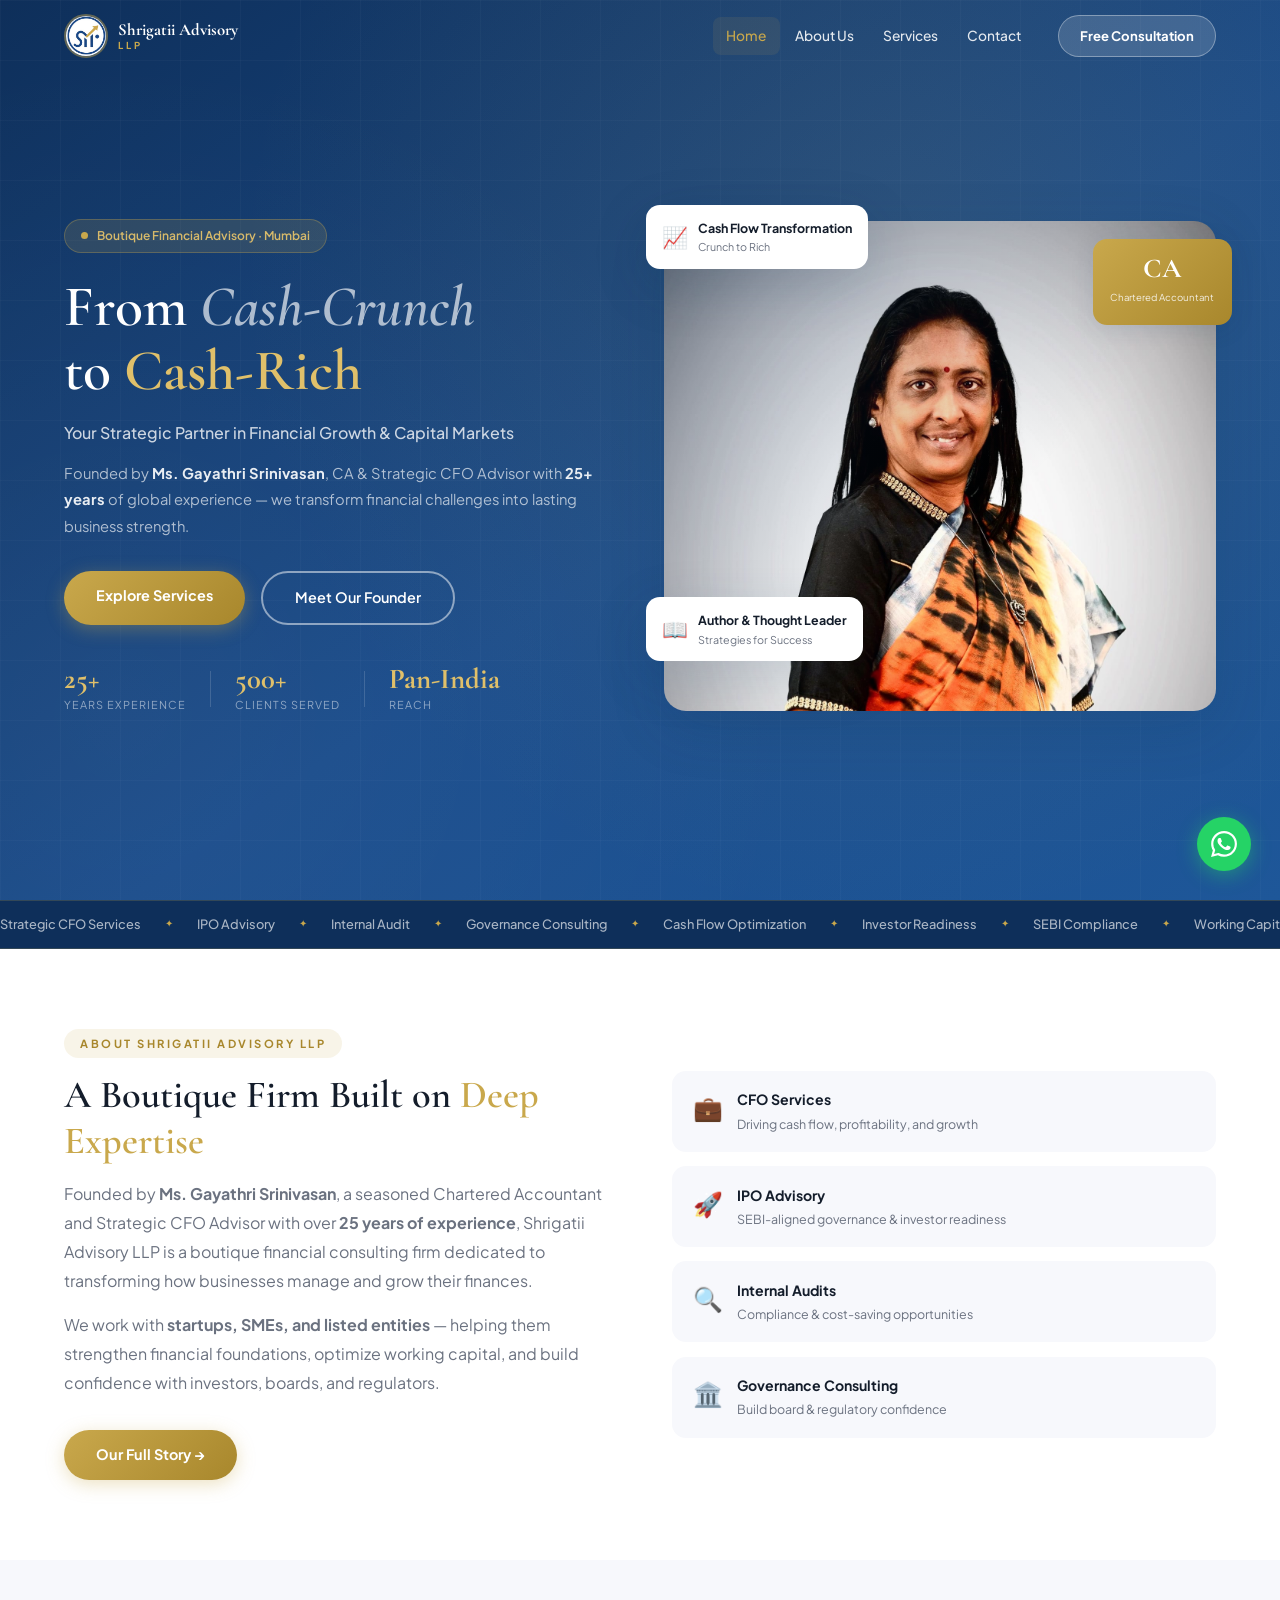
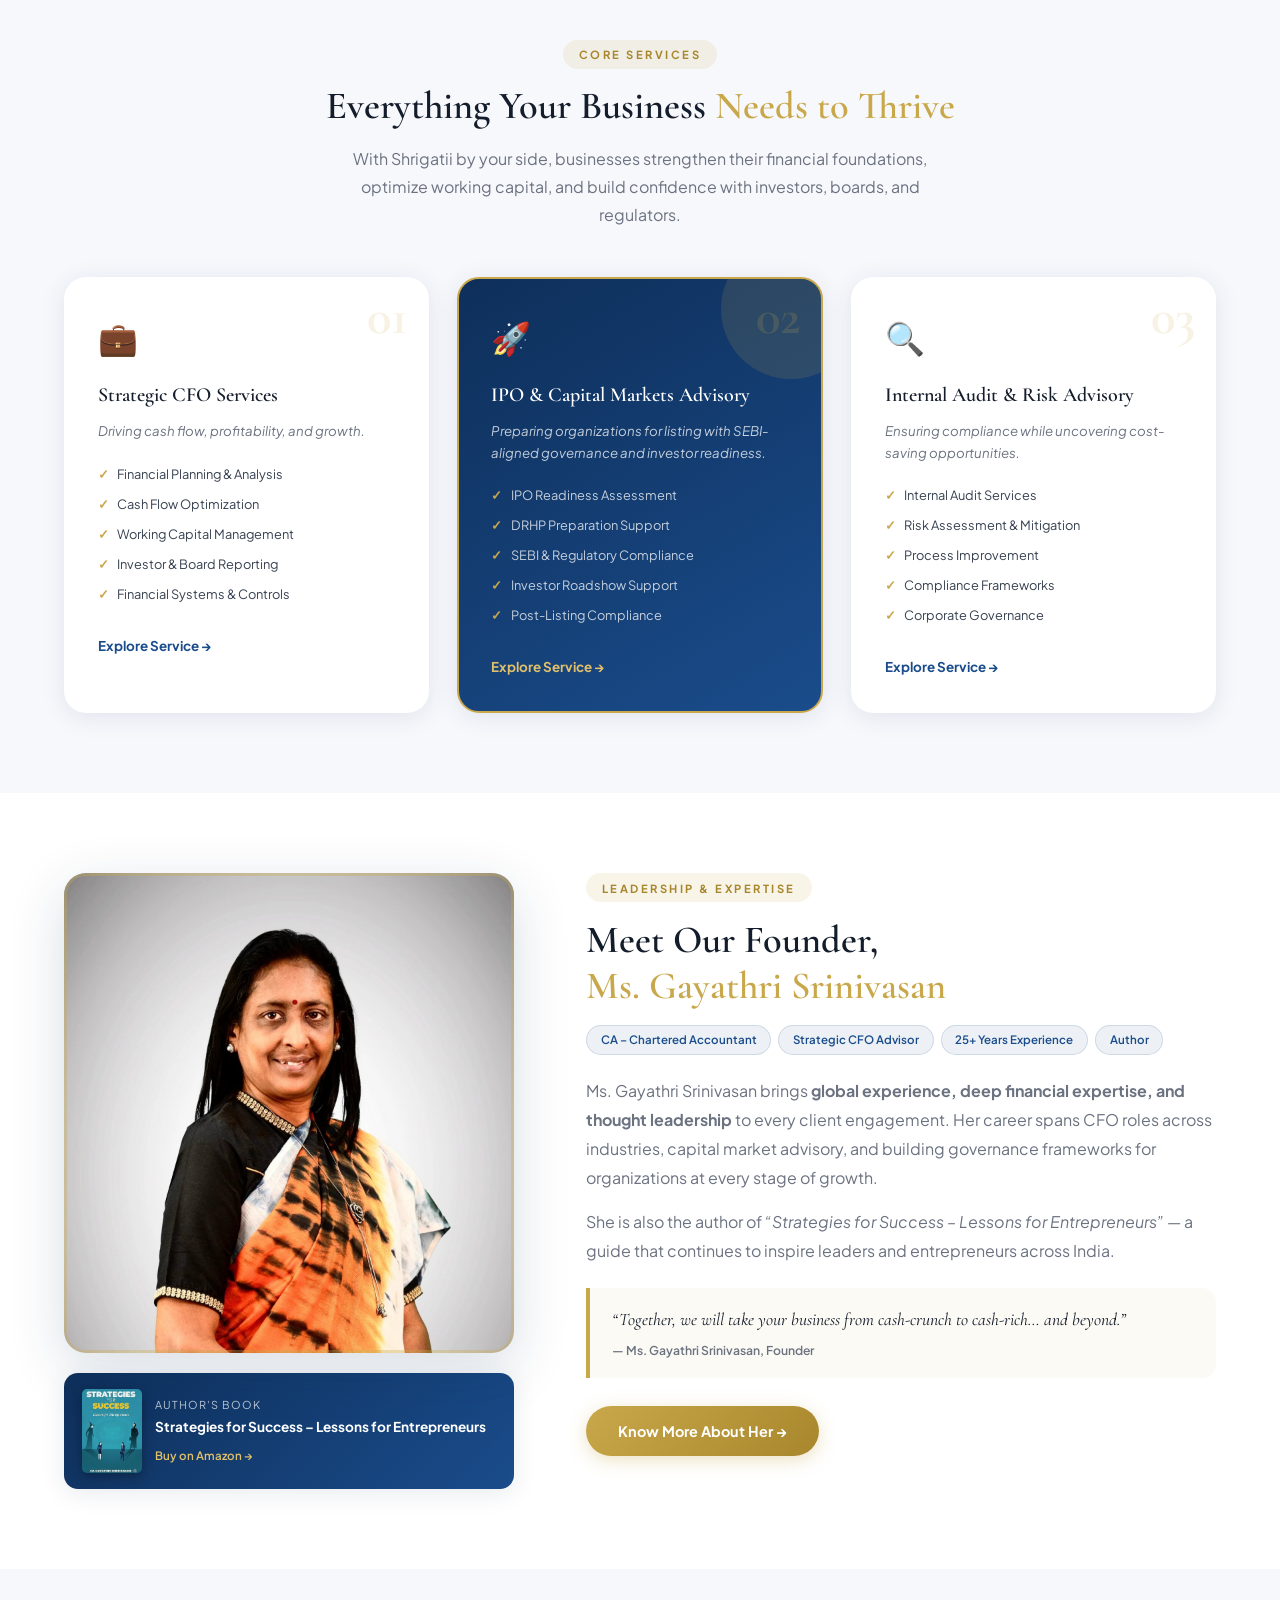
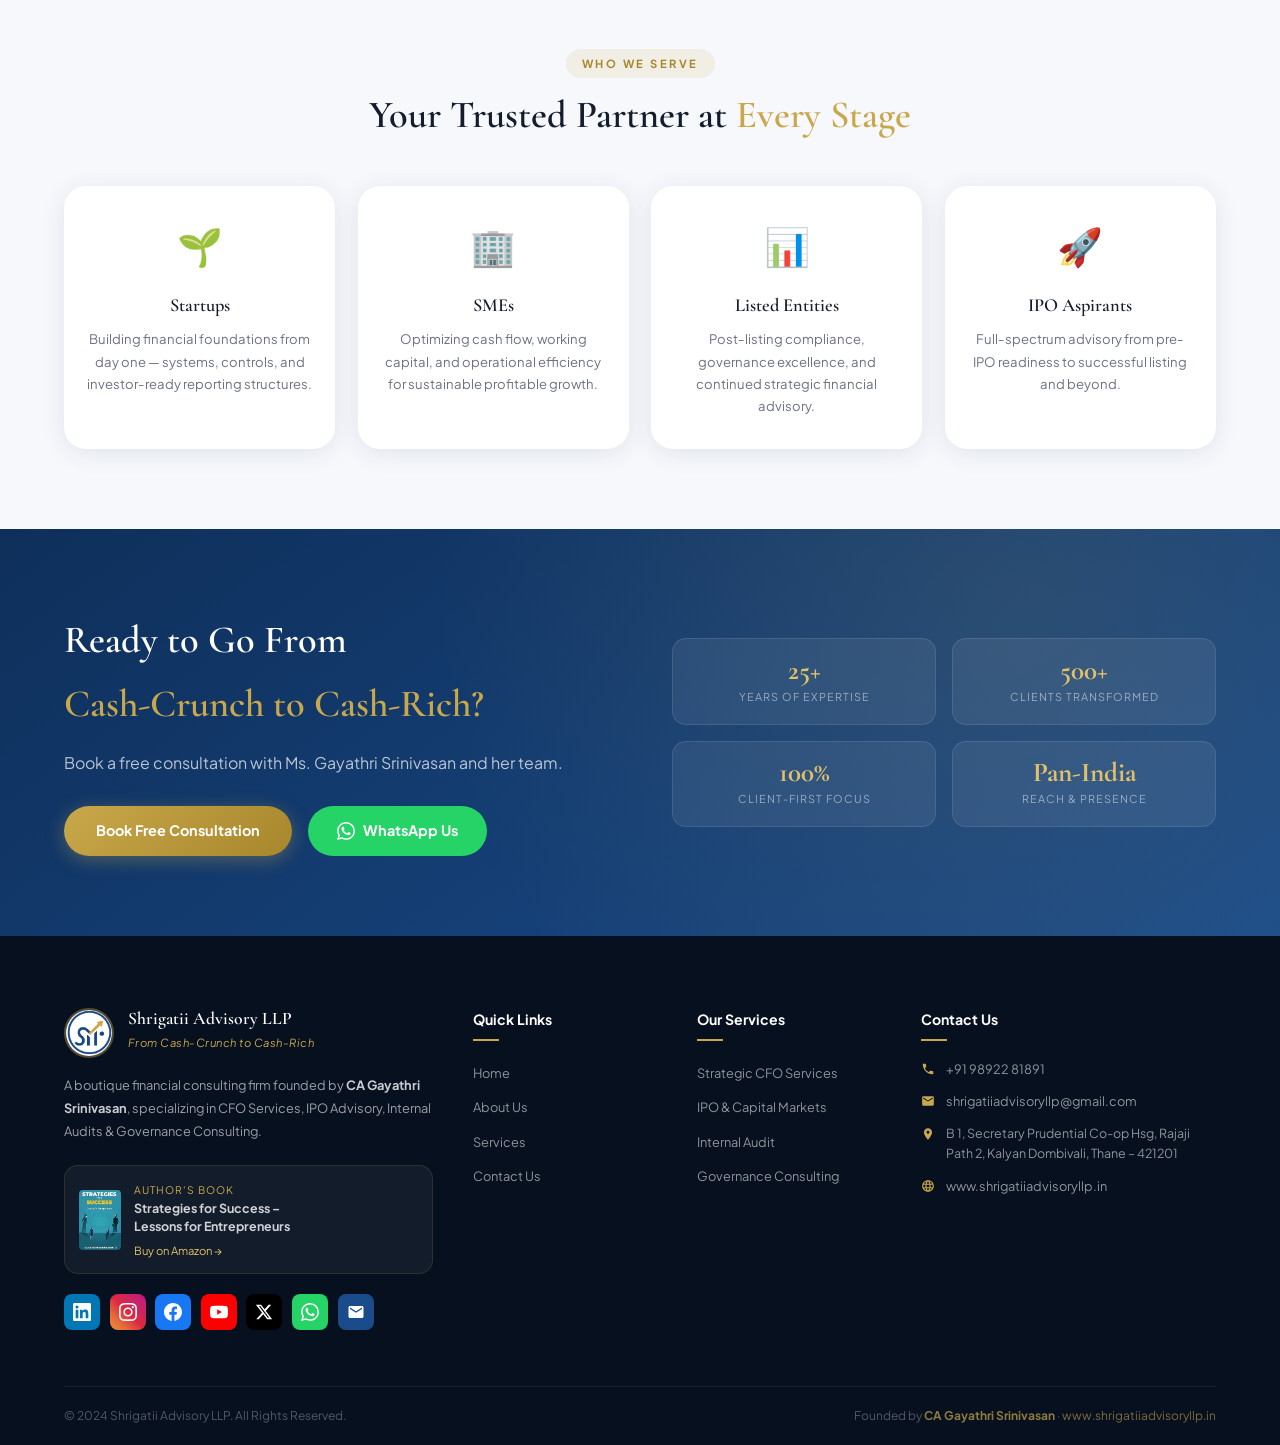
==== commit 48217482: "Add files via upload" ====
--- a/index.html
+++ b/index.html
@@ -63,7 +63,7 @@
     <div class="hero-right">
       <div class="hero-visual">
         <div class="hv-main">
-          <img src="https://images.unsplash.com/photo-1573497019940-1c28c88b4f3e?w=700&q=85" alt="Financial Advisory Expert" class="hv-img">
+          <img src="founder.jpg" alt="Financial Advisory Expert" class="hv-img">
           <div class="hv-overlay"></div>
         </div>
         <div class="hv-card card-t"><div class="hvc-ico">📈</div><div class="hvc-t"><strong>Cash Flow Transformation</strong><span>Crunch to Rich</span></div></div>
@@ -116,7 +116,7 @@
 <section class="section" style="background:#fff">
   <div class="container founder-grid">
     <div class="reveal">
-      <div class="fi-wrap"><img src="https://images.unsplash.com/photo-1594744803329-e58b31de8bf5?w=600&q=85" alt="Ms. Gayathri Srinivasan"><div class="fi-border"></div></div>
+      <div class="fi-wrap"><img src="founder.jpg" alt="Ms. Gayathri Srinivasan"><div class="fi-border"></div></div>
       <div class="book-card">
         <img src="book.png" alt="Strategies for Success" class="book-img">
         <div class="book-info"><span>Author&apos;s Book</span><strong>Strategies for Success &ndash; Lessons for Entrepreneurs</strong><a href="https://www.amazon.in/dp/8119223527" target="_blank">Buy on Amazon &rarr;</a></div>
--- a/style.css
+++ b/style.css
@@ -160,56 +160,100 @@
 .nav-toggle {
   display: none;
   flex-direction: column;
+  justify-content: center;
+  align-items: center;
   gap: 5px;
   background: none;
   border: none;
   cursor: pointer;
-  padding: .35rem;
+  padding: .4rem;
   margin-left: auto;
   flex-shrink: 0;
-}
+  width: 40px;
+  height: 40px;
+  border-radius: 8px;
+  transition: background .2s;
+}
+.nav-toggle:hover { background: rgba(255,255,255,.1); }
+.navbar.scrolled .nav-toggle:hover { background: rgba(0,0,0,.05); }
 .nav-toggle span {
   display: block;
-  width: 22px; height: 2px;
+  width: 22px;
+  height: 2px;
   background: #fff;
   border-radius: 2px;
-  transition: var(--tr);
+  transition: transform .3s ease, opacity .3s ease;
+  transform-origin: center;
 }
 .navbar.scrolled .nav-toggle span { background: var(--text); }
+
+/* Animated X when open */
 .nav-toggle.open span:nth-child(1) { transform: translateY(7px) rotate(45deg); }
-.nav-toggle.open span:nth-child(2) { opacity: 0; }
+.nav-toggle.open span:nth-child(2) { opacity: 0; transform: scaleX(0); }
 .nav-toggle.open span:nth-child(3) { transform: translateY(-7px) rotate(-45deg); }
 
-/* Mobile drawer */
+/* Mobile drawer — slide down animation */
 .nav-drawer {
-  display: none;
   position: fixed;
-  top: 72px; left: 0; right: 0;
+  top: 72px;
+  left: 0;
+  right: 0;
   background: var(--blue-dk);
-  padding: 1.5rem;
   flex-direction: column;
-  gap: .4rem;
-  box-shadow: 0 12px 40px rgba(0,0,0,.3);
-  z-index: 999;
-  border-top: 1px solid rgba(201,168,76,.2);
-}
-.nav-drawer.open { display: flex; }
+  gap: .3rem;
+  box-shadow: 0 16px 48px rgba(0,0,0,.35);
+  z-index: 998;
+  border-top: 2px solid rgba(201,168,76,.3);
+  padding: 0 1.25rem;
+
+  /* hidden by default */
+  max-height: 0;
+  overflow: hidden;
+  opacity: 0;
+  pointer-events: none;
+  transition: max-height .4s cubic-bezier(.4,0,.2,1),
+              opacity .3s ease,
+              padding .3s ease;
+}
+
+.nav-drawer.open {
+  max-height: 420px;
+  opacity: 1;
+  pointer-events: auto;
+  padding: 1.25rem;
+}
+
 .nav-drawer .nav-link {
-  color: rgba(255,255,255,.85);
-  padding: .75rem 1rem;
+  display: block;
+  color: rgba(255,255,255,.88);
+  padding: .8rem 1rem;
   border-radius: 8px;
   font-size: .95rem;
+  font-weight: 500;
+  transition: var(--tr);
+  border-left: 3px solid transparent;
 }
 .nav-drawer .nav-link:hover,
-.nav-drawer .nav-link.active { color: var(--gold); background: rgba(201,168,76,.1); }
+.nav-drawer .nav-link.active {
+  color: var(--gold);
+  background: rgba(201,168,76,.1);
+  border-left-color: var(--gold);
+  padding-left: 1.3rem;
+}
 .nav-drawer .nav-cta {
-  margin-top: .5rem;
+  display: block;
+  margin-top: .75rem;
   text-align: center;
-  background: var(--gold);
-  border: none;
+  background: linear-gradient(135deg, var(--gold), var(--gold-dk));
+  color: #fff;
+  font-weight: 700;
   padding: .85rem;
-  font-size: .95rem;
-}
+  border-radius: 50px;
+  font-size: .92rem;
+  letter-spacing: .3px;
+  box-shadow: 0 4px 14px rgba(201,168,76,.35);
+}
+.nav-drawer .nav-cta:hover { filter: brightness(1.08); transform: translateY(-1px); }
 
 /* ══════════════════════════════════════
    HERO
